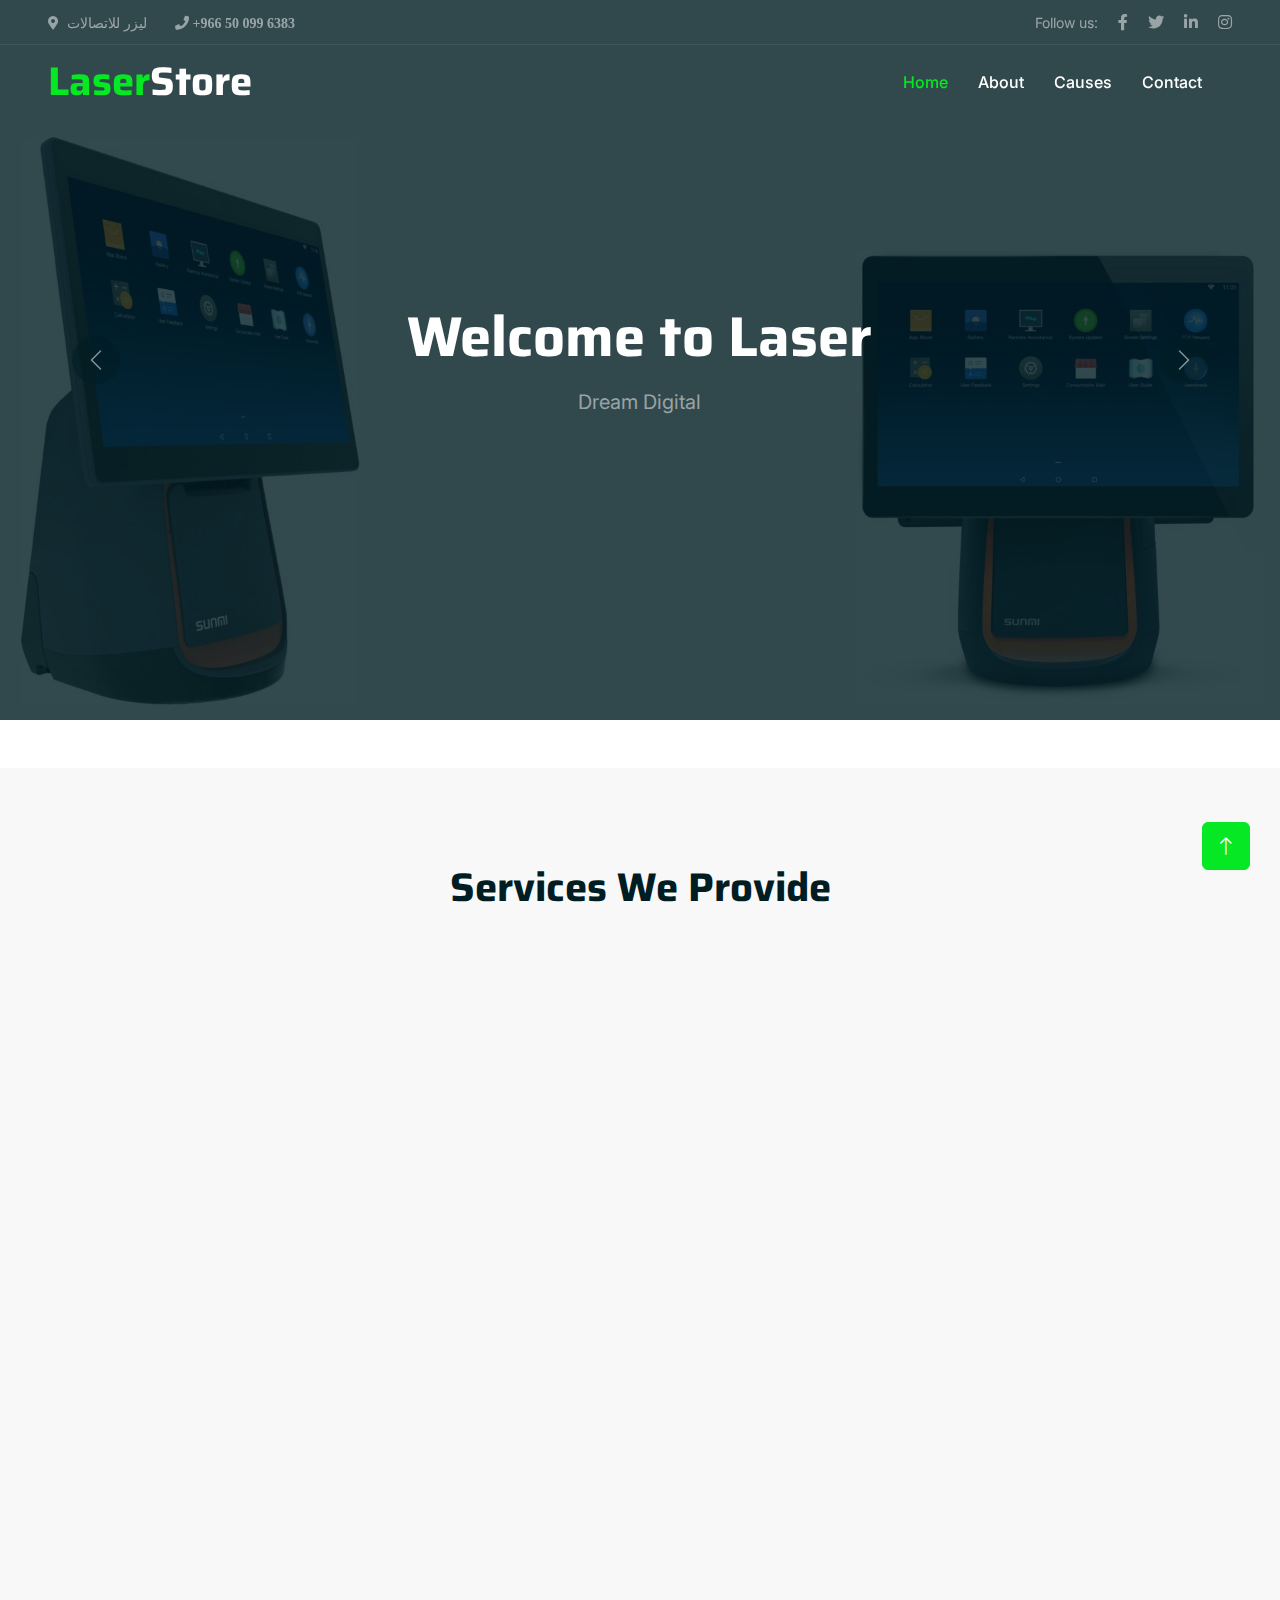
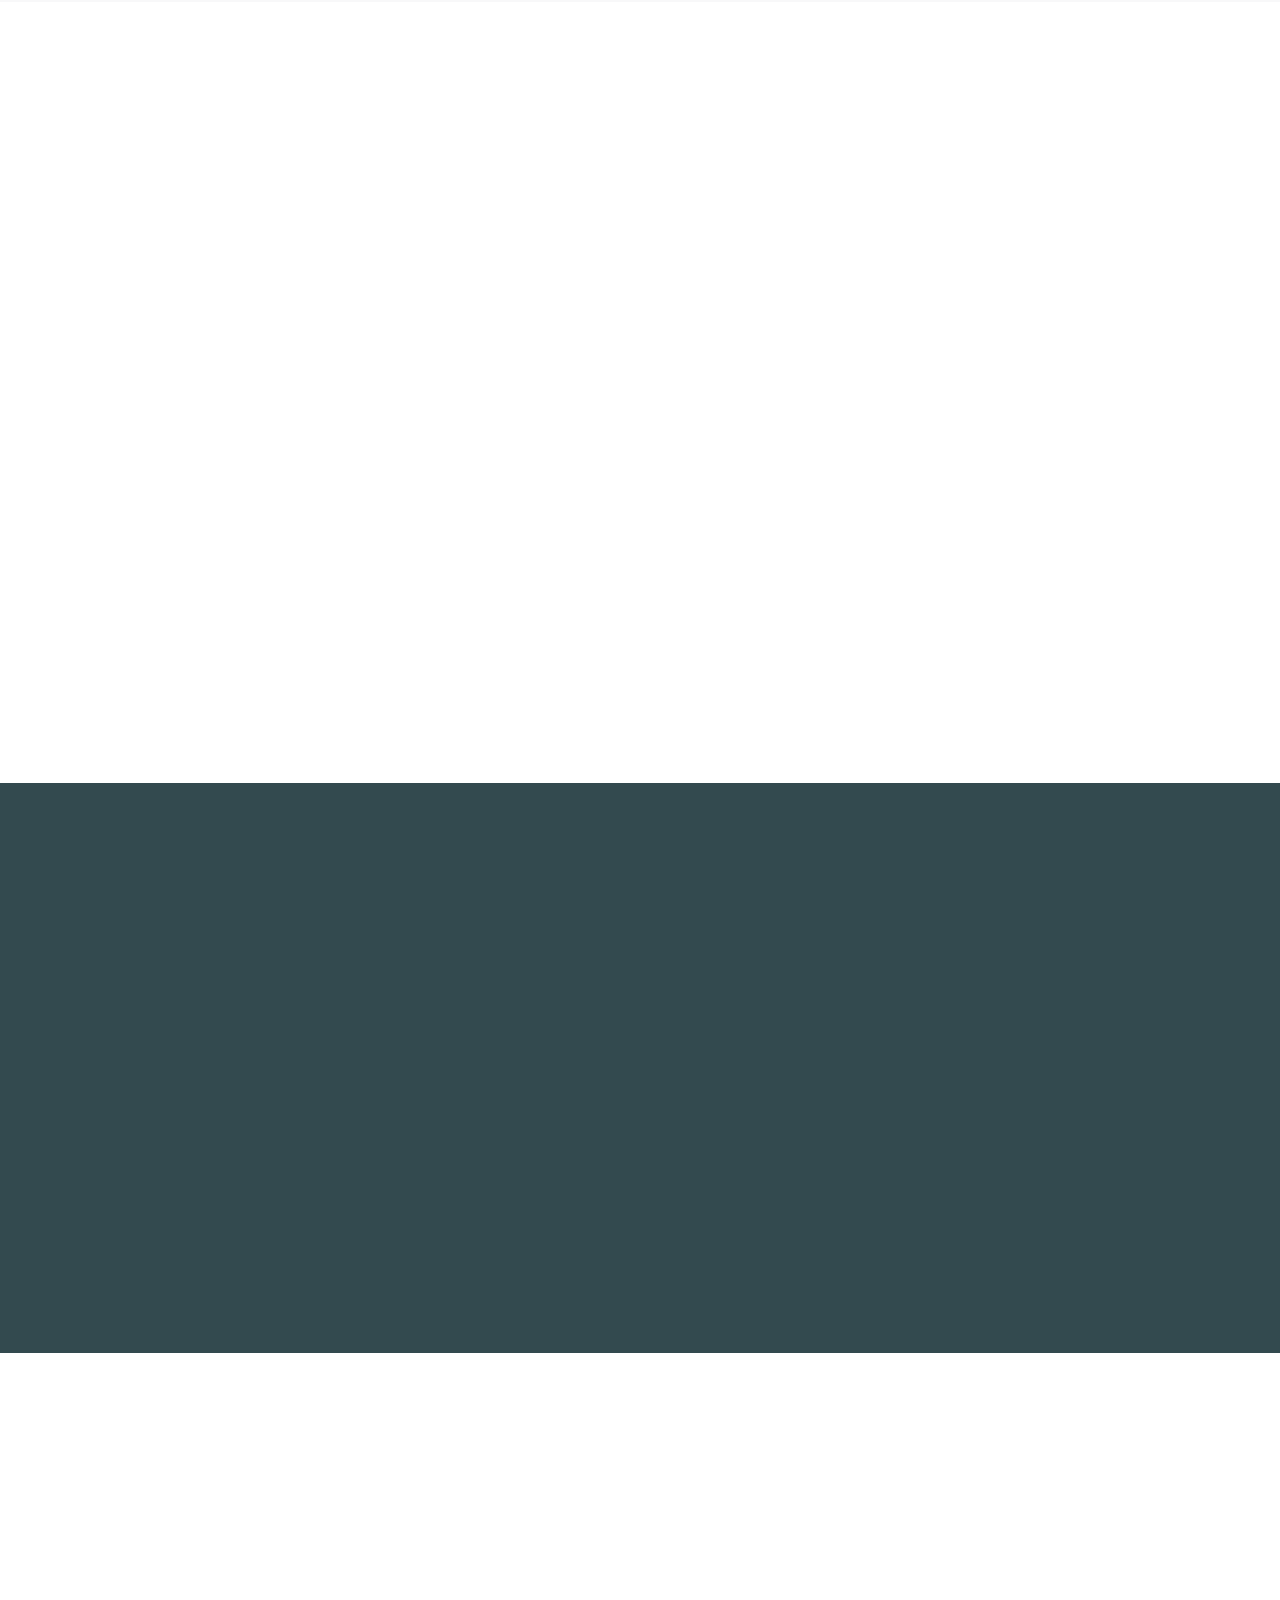
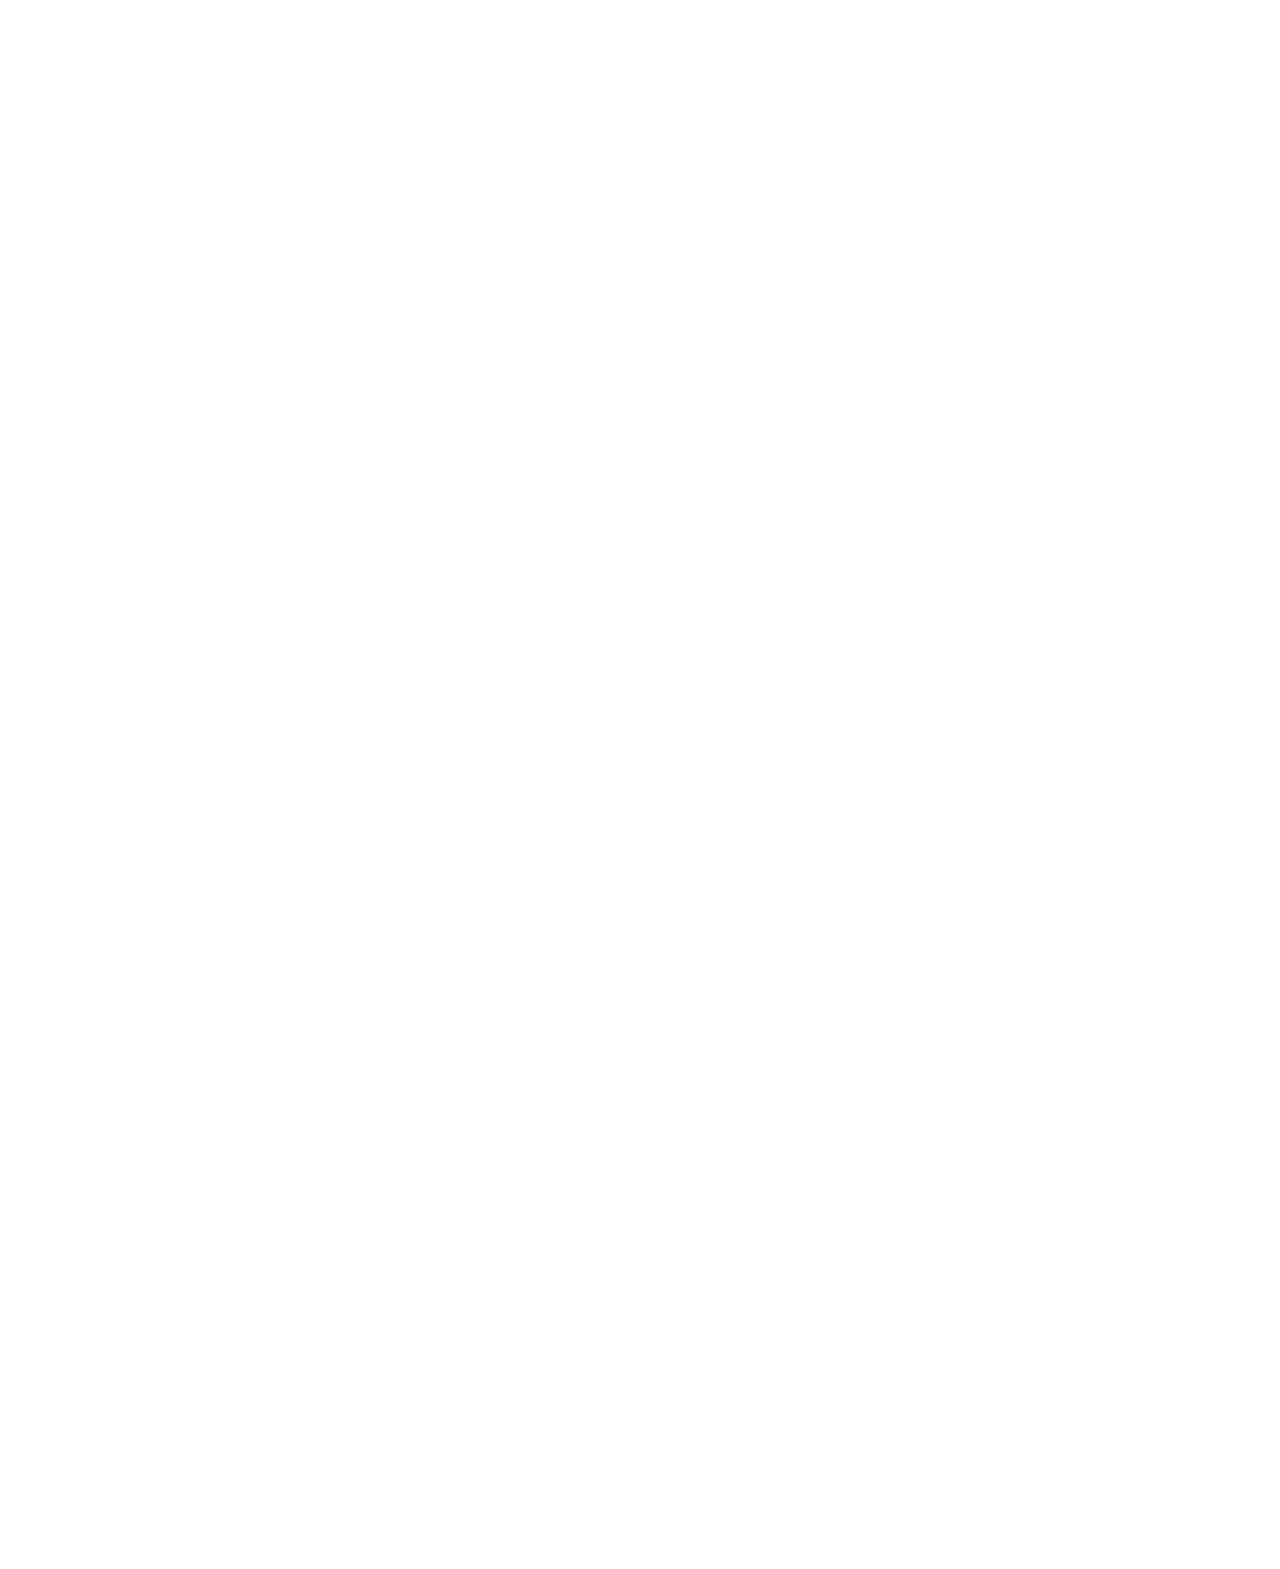
==== index.html @ de54dff3 "software page added" ====
<!DOCTYPE html>
<html lang="en">

<head>
    <meta charset="utf-8">
    <title>Laser Store</title>
    <meta content="width=device-width, initial-scale=1.0" name="viewport">
    <meta content="" name="keywords">
    <meta content="" name="description">

    <!-- Favicon -->
    <link href="img/logo.jpg" rel="icon">

    <!-- Google Web Fonts -->
    <link rel="preconnect" href="https://fonts.googleapis.com">
    <link rel="preconnect" href="https://fonts.gstatic.com" crossorigin>
    <link href="https://fonts.googleapis.com/css2?family=Inter:wght@400;500;600&family=Saira:wght@500;600;700&display=swap" rel="stylesheet"> 

    <!-- Icon Font Stylesheet -->
    <link href="https://cdnjs.cloudflare.com/ajax/libs/font-awesome/5.10.0/css/all.min.css" rel="stylesheet">
    <link href="https://cdn.jsdelivr.net/npm/bootstrap-icons@1.4.1/font/bootstrap-icons.css" rel="stylesheet">

    <!-- Libraries Stylesheet -->
    <link href="lib/animate/animate.min.css" rel="stylesheet">
    <link href="lib/owlcarousel/assets/owl.carousel.min.css" rel="stylesheet">

    <!-- Customized Bootstrap Stylesheet -->
    <link href="css/bootstrap.min.css" rel="stylesheet">

    <!-- Template Stylesheet -->
    <link href="css/style.css" rel="stylesheet">
</head>

<body>
    <!-- Spinner Start -->
    <div id="spinner" class="show bg-white position-fixed translate-middle w-100 vh-100 top-50 start-50 d-flex align-items-center justify-content-center">
        <div class="spinner-grow text-primary" role="status"></div>
    </div>
    <!-- Spinner End -->


    <!-- Navbar Start -->
    <div class="container-fluid fixed-top px-0 wow fadeIn" data-wow-delay="0.1s">
        <div class="top-bar text-white-50 row gx-0 align-items-center d-none d-lg-flex">
            <div class="col-lg-6 px-5 text-start">
                <small><i class="fa fa-map-marker-alt me-2"></i>ليزر للاتصالات</small>
                <small class="ms-4"><i class="fa fa-phone">   +966 50 099 6383</i>
                </small>
            </div>
            <div class="col-lg-6 px-5 text-end">
                <small>Follow us:</small>
                <a class="text-white-50 ms-3" href=""><i class="fab fa-facebook-f"></i></a>
                <a class="text-white-50 ms-3" href=""><i class="fab fa-twitter"></i></a>
                <a class="text-white-50 ms-3" href=""><i class="fab fa-linkedin-in"></i></a>
                <a class="text-white-50 ms-3" href=""><i class="fab fa-instagram"></i></a>
            </div>
        </div>

        <nav class="navbar navbar-expand-lg navbar-dark py-lg-0 px-lg-5 wow fadeIn" data-wow-delay="0.1s">
            <a href="index.html" class="navbar-brand ms-4 ms-lg-0">
                <h1 class="fw-bold text-primary m-0">Laser<span class="text-white">Store</span></h1>
            </a>
            <button type="button" class="navbar-toggler me-4" data-bs-toggle="collapse" data-bs-target="#navbarCollapse">
                <span class="navbar-toggler-icon"></span>
            </button>
            <div class="collapse navbar-collapse" id="navbarCollapse">
                <div class="navbar-nav ms-auto p-4 p-lg-0">
                    <a href="index.html" class="nav-item nav-link active">Home</a>
                    <a href="about.html" class="nav-item nav-link">About</a>
                    <a href="causes.html" class="nav-item nav-link">Causes</a>
                    <a href="contact.html" class="nav-item nav-link">Contact</a>
                </div>
<!--                <div class="d-none d-lg-flex ms-2">-->
<!--                    <a class="btn btn-outline-primary py-2 px-3" href="">-->
<!--                        Donate Now-->
<!--                        <div class="d-inline-flex btn-sm-square bg-white text-primary rounded-circle ms-2">-->
<!--                            <i class="fa fa-arrow-right"></i>-->
<!--                        </div>-->
<!--                    </a>-->
<!--                </div>-->
            </div>
        </nav>
    </div>
    <!-- Navbar End -->


    <!-- Carousel Start -->
    <div class="container-fluid p-0 mb-5">
        <div id="header-carousel" class="carousel slide" data-bs-ride="carousel">
            <div class="carousel-inner">
                <div class="carousel-item active">
                    <img class="w-100" src="img/carousal3.jpg" alt="Image">
                    <div class="carousel-caption">
                        <div class="container">
                            <div class="row justify-content-center">
                                <div class="col-lg-7 pt-5">
                                    <h1 class="display-4 text-white mb-3 animated slideInDown">Welcome to Laser </h1>
                                    <p class="fs-5 text-white-50 mb-5 animated slideInDown">Dream Digital</p>
                                </div>
                            </div>
                        </div>
                    </div>
                </div>
                <div class="carousel-item">
                    <img class="w-100" src="img/carousal2.jpg" alt="Image">
                    <div class="carousel-caption">
                        <div class="container">
                            <div class="row justify-content-center">
                                <div class="col-lg-7 pt-5">
                                    <h1 class="display-4 text-white mb-3 animated slideInDown">Setup your own gaming environment</h1>
                                    <p class="fs-5 text-white-50 mb-5 animated slideInDown">Worlds top quality gaming products to make your experience the best</p>
<!--                                    <a class="btn btn-primary py-2 px-3 animated slideInDown" href="">-->
<!--&lt;!&ndash;                                        Learn More&ndash;&gt;-->
<!--                                        <div class="d-inline-flex btn-sm-square bg-white text-primary rounded-circle ms-2">-->
<!--                                            <i class="fa fa-arrow-right"></i>-->
<!--                                        </div>-->
<!--                                    </a>-->
                                </div>
                            </div>
                        </div>
                    </div>
                </div>
                <div class="carousel-item">
                    <img class="w-100" src="img/carousal1.jpg" alt="Image">
                    <div class="carousel-caption">
                        <div class="container">
                            <div class="row justify-content-center">
                                <div class="col-lg-7 pt-5">
                                    <h1 class="display-4 text-white mb-3 animated slideInDown">The phone you always desired</h1>
                                    <p class="fs-5 text-white-50 mb-5 animated slideInDown">Explore the latest models from brands across the world</p>
                                    <!--                                    <a class="btn btn-primary py-2 px-3 animated slideInDown" href="">-->
                                    <!--&lt;!&ndash;                                        Learn More&ndash;&gt;-->
                                    <!--                                        <div class="d-inline-flex btn-sm-square bg-white text-primary rounded-circle ms-2">-->
                                    <!--                                            <i class="fa fa-arrow-right"></i>-->
                                    <!--                                        </div>-->
                                    <!--                                    </a>-->
                                </div>
                            </div>
                        </div>
                    </div>
                </div>
            </div>

            <button class="carousel-control-prev" type="button" data-bs-target="#header-carousel"
                data-bs-slide="prev">
                <span class="carousel-control-prev-icon" aria-hidden="true"></span>
                <span class="visually-hidden">Previous</span>
            </button>
            <button class="carousel-control-next" type="button" data-bs-target="#header-carousel"
                data-bs-slide="next">
                <span class="carousel-control-next-icon" aria-hidden="true"></span>
                <span class="visually-hidden">Next</span>
            </button>
        </div>
    </div>
    <!-- Carousel End -->


<!--    &lt;!&ndash; About Start &ndash;&gt;-->
<!--    <div class="container-xxl py-5">-->
<!--        <div class="container">-->
<!--            <div class="row g-5">-->
<!--                <div class="col-lg-6 wow fadeInUp" data-wow-delay="0.1s">-->
<!--                    <div class="position-relative overflow-hidden h-100" style="min-height: 400px;">-->
<!--                        <img class="position-absolute w-100 h-100 pt-5 pe-5" src="img/about-1.jpg" alt="" style="object-fit: cover;">-->
<!--                        <img class="position-absolute top-0 end-0 bg-white ps-2 pb-2" src="img/about-2.jpg" alt="" style="width: 200px; height: 200px;">-->
<!--                    </div>-->
<!--                </div>-->
<!--                <div class="col-lg-6 wow fadeInUp" data-wow-delay="0.5s">-->
<!--                    <div class="h-100">-->
<!--                        <div class="d-inline-block rounded-pill bg-secondary text-primary py-1 px-3 mb-3">About Us</div>-->
<!--                        <h1 class="display-6 mb-5">"Dream Digital"</h1>-->
<!--                        <div class="bg-light border-bottom border-5 border-primary rounded p-4 mb-4">-->
<!--                            <p class="text-dark mb-2">We provide you with the best quality hardware and software solutions.</p>-->
<!--                        </div>-->
<!--                        <p class="mb-5">Tempor erat elitr rebum at clita. Diam dolor diam ipsum sit. Aliqu diam amet diam et eos. Clita erat ipsum et lorem et sit, sed stet lorem sit clita duo justo magna dolore erat amet</p>-->
<!--                    </div>-->
<!--                </div>-->
<!--            </div>-->
<!--        </div>-->
<!--    </div>-->
<!--    &lt;!&ndash; About End &ndash;&gt;-->


    <!-- Causes Start -->
    <div class="container-xxl bg-light my-5 py-5">
        <div class="container py-5">
            <div class="text-center mx-auto mb-5 wow fadeInUp" data-wow-delay="0.1s" style="max-width: 500px;">
                <h1 class="display-6 mb-5">Services We Provide</h1>
            </div>
            <div class="row g-4 justify-content-center">
                <div class="col-lg-4 col-md-6 wow fadeInUp" data-wow-delay="0.1s">
                    <div class="causes-item d-flex flex-column bg-white border-top border-5 border-primary rounded-top overflow-hidden h-100">
                        <div class="text-center p-4 pt-0">
                            <div class="d-inline-block bg-primary text-white rounded-bottom fs-5 pb-1 px-3 mb-4">
                                <small>Software</small>
                            </div>
                            <h5 class="mb-3">Get access to the most efficient and user-friendly softwares </h5>
                        </div>
                        <div class="position-relative mt-auto">
                            <img class="img-fluid" src="img/posmachine1.jpg" alt="">
                            <div class="causes-overlay">
                                <a class="btn btn-outline-primary" href="softwares.html">
                                    Read More
                                    <div class="d-inline-flex btn-sm-square bg-primary text-white rounded-circle ms-2">
                                        <i class="fa fa-arrow-right"></i>
                                    </div>
                                </a>
                            </div>
                        </div>
                    </div>
                </div>
                <div class="col-lg-4 col-md-6 wow fadeInUp" data-wow-delay="0.3s">
                    <div class="causes-item d-flex flex-column bg-white border-top border-5 border-primary rounded-top overflow-hidden h-100">
                        <div class="text-center p-4 pt-0">
                            <div class="d-inline-block bg-primary text-white rounded-bottom fs-5 pb-1 px-3 mb-4">
                                <small>Pure Water</small>
                            </div>
                            <h5 class="mb-3">Ensure Pure Drinking Water</h5>
                            <p>Tempor erat elitr rebum at clita dolor diam ipsum sit diam amet diam et eos</p>
                            <div class="causes-progress bg-light p-3 pt-2">
                                <div class="d-flex justify-content-between">
                                    <p class="text-dark">$10,000 <small class="text-body">Goal</small></p>
                                    <p class="text-dark">$9,542 <small class="text-body">Raised</small></p>
                                </div>
                                <div class="progress">
                                    <div class="progress-bar" role="progressbar" aria-valuenow="90" aria-valuemin="0" aria-valuemax="100">
                                        <span>90%</span>
                                    </div>
                                </div>
                            </div>
                        </div>
                        <div class="position-relative mt-auto">
                            <img class="img-fluid" src="img/courses-2.jpg" alt="">
                            <div class="causes-overlay">
                                <a class="btn btn-outline-primary" href="">
                                    Read More
                                    <div class="d-inline-flex btn-sm-square bg-primary text-white rounded-circle ms-2">
                                        <i class="fa fa-arrow-right"></i>
                                    </div>
                                </a>
                            </div>
                        </div>
                    </div>
                </div>
                <div class="col-lg-4 col-md-6 wow fadeInUp" data-wow-delay="0.5s">
                    <div class="causes-item d-flex flex-column bg-white border-top border-5 border-primary rounded-top overflow-hidden h-100">
                        <div class="text-center p-4 pt-0">
                            <div class="d-inline-block bg-primary text-white rounded-bottom fs-5 pb-1 px-3 mb-4">
                                <small>Healthy Life</small>
                            </div>
                            <h5 class="mb-3">Ensure Medical Treatment</h5>
                            <p>Tempor erat elitr rebum at clita dolor diam ipsum sit diam amet diam et eos</p>
                            <div class="causes-progress bg-light p-3 pt-2">
                                <div class="d-flex justify-content-between">
                                    <p class="text-dark">$10,000 <small class="text-body">Goal</small></p>
                                    <p class="text-dark">$9,542 <small class="text-body">Raised</small></p>
                                </div>
                                <div class="progress">
                                    <div class="progress-bar" role="progressbar" aria-valuenow="90" aria-valuemin="0" aria-valuemax="100">
                                        <span>90%</span>
                                    </div>
                                </div>
                            </div>
                        </div>
                        <div class="position-relative mt-auto">
                            <img class="img-fluid" src="img/courses-3.jpg" alt="">
                            <div class="causes-overlay">
                                <a class="btn btn-outline-primary" href="">
                                    Read More
                                    <div class="d-inline-flex btn-sm-square bg-primary text-white rounded-circle ms-2">
                                        <i class="fa fa-arrow-right"></i>
                                    </div>
                                </a>
                            </div>
                        </div>
                    </div>
                </div>
            </div>
        </div>
    </div>
    <!-- Causes End -->


    <!-- Service Start -->
    <div class="container-xxl py-5">
        <div class="container">
            <div class="text-center mx-auto mb-5 wow fadeInUp" data-wow-delay="0.1s" style="max-width: 500px;">
                <div class="d-inline-block rounded-pill bg-secondary text-primary py-1 px-3 mb-3">What We Do</div>
                <h1 class="display-6 mb-5">Learn More What We Do And Get Involved</h1>
            </div>
            <div class="row g-4 justify-content-center">
                <div class="col-lg-4 col-md-6 wow fadeInUp" data-wow-delay="0.1s">
                    <div class="service-item bg-white text-center h-100 p-4 p-xl-5">
                        <img class="img-fluid mb-4" src="img/icon-1.png" alt="">
                        <h4 class="mb-3">Child Education</h4>
                        <p class="mb-4">Tempor ut dolore lorem kasd vero ipsum sit eirmod sit. Ipsum diam justo sed vero dolor duo.</p>
                        <a class="btn btn-outline-primary px-3" href="">
                            Learn More
                            <div class="d-inline-flex btn-sm-square bg-primary text-white rounded-circle ms-2">
                                <i class="fa fa-arrow-right"></i>
                            </div>
                        </a>
                    </div>
                </div>
                <div class="col-lg-4 col-md-6 wow fadeInUp" data-wow-delay="0.3s">
                    <div class="service-item bg-white text-center h-100 p-4 p-xl-5">
                        <img class="img-fluid mb-4" src="img/icon-2.png" alt="">
                        <h4 class="mb-3">Medical Treatment</h4>
                        <p class="mb-4">Tempor ut dolore lorem kasd vero ipsum sit eirmod sit. Ipsum diam justo sed vero dolor duo.</p>
                        <a class="btn btn-outline-primary px-3" href="">
                            Learn More
                            <div class="d-inline-flex btn-sm-square bg-primary text-white rounded-circle ms-2">
                                <i class="fa fa-arrow-right"></i>
                            </div>
                        </a>
                    </div>
                </div>
                <div class="col-lg-4 col-md-6 wow fadeInUp" data-wow-delay="0.5s">
                    <div class="service-item bg-white text-center h-100 p-4 p-xl-5">
                        <img class="img-fluid mb-4" src="img/icon-3.png" alt="">
                        <h4 class="mb-3">Pure Drinking Water</h4>
                        <p class="mb-4">Tempor ut dolore lorem kasd vero ipsum sit eirmod sit. Ipsum diam justo sed vero dolor duo.</p>
                        <a class="btn btn-outline-primary px-3" href="">
                            Learn More
                            <div class="d-inline-flex btn-sm-square bg-primary text-white rounded-circle ms-2">
                                <i class="fa fa-arrow-right"></i>
                            </div>
                        </a>
                    </div>
                </div>
            </div>
        </div>
    </div>
    <!-- Service End -->


    <!-- Donate Start -->
    <div class="container-fluid donate my-5 py-5" data-parallax="scroll" data-image-src="img/carousal3.jpg">
        <div class="container py-5">
            <div class="row g-5 align-items-center">
                <div class="col-lg-6 wow fadeIn" data-wow-delay="0.1s">
                    <div class="d-inline-block rounded-pill bg-secondary text-primary py-1 px-3 mb-3">Donate Now</div>
                    <h1 class="display-6 text-white mb-5">Thanks For The Results Achieved With You</h1>
                    <p class="text-white-50 mb-0">Tempor erat elitr rebum at clita. Diam dolor diam ipsum sit. Aliqu diam amet diam et eos. Clita erat ipsum et lorem et sit, sed stet lorem sit clita duo justo magna dolore erat amet</p>
                </div>
                <div class="col-lg-6 wow fadeIn" data-wow-delay="0.5s">
                    <div class="h-100 bg-white p-5">
                        <form>
                            <div class="row g-3">
                                <div class="col-12">
                                    <div class="form-floating">
                                        <input type="text" class="form-control bg-light border-0" id="name" placeholder="Your Name">
                                        <label for="name">Your Name</label>
                                    </div>
                                </div>
                                <div class="col-12">
                                    <div class="form-floating">
                                        <input type="email" class="form-control bg-light border-0" id="email" placeholder="Your Email">
                                        <label for="email">Your Email</label>
                                    </div>
                                </div>
                                <div class="col-12">
                                    <div class="btn-group d-flex justify-content-around">
                                        <input type="radio" class="btn-check" name="btnradio" id="btnradio1" checked>
                                        <label class="btn btn-light py-3" for="btnradio1">$10</label>

                                        <input type="radio" class="btn-check" name="btnradio" id="btnradio2">
                                        <label class="btn btn-light py-3" for="btnradio2">$20</label>

                                        <input type="radio" class="btn-check" name="btnradio" id="btnradio3">
                                        <label class="btn btn-light py-3" for="btnradio3">$30</label>
                                    </div>
                                </div>
                                <div class="col-12">
                                    <button class="btn btn-primary px-5" style="height: 60px;">
                                        Donate Now
                                        <div class="d-inline-flex btn-sm-square bg-white text-primary rounded-circle ms-2">
                                            <i class="fa fa-arrow-right"></i>
                                        </div>
                                    </button>
                                </div>
                            </div>
                        </form>
                    </div>
                </div>
            </div>
        </div>
    </div>
    <!-- Donate End -->


    <!-- Team Start -->
    <div class="container-xxl py-5">
        <div class="container">
            <div class="text-center mx-auto mb-5 wow fadeInUp" data-wow-delay="0.1s" style="max-width: 500px;">
                <div class="d-inline-block rounded-pill bg-secondary text-primary py-1 px-3 mb-3">Team Members</div>
                <h1 class="display-6 mb-5">Let's Meet With Our Ordinary Soldiers</h1>
            </div>
            <div class="row g-4">
                <div class="col-lg-3 col-md-6 wow fadeInUp" data-wow-delay="0.1s">
                    <div class="team-item position-relative rounded overflow-hidden">
                        <div class="overflow-hidden">
                            <img class="img-fluid" src="img/team-1.jpg" alt="">
                        </div>
                        <div class="team-text bg-light text-center p-4">
                            <h5>Full Name</h5>
                            <p class="text-primary">Designation</p>
                            <div class="team-social text-center">
                                <a class="btn btn-square" href=""><i class="fab fa-facebook-f"></i></a>
                                <a class="btn btn-square" href=""><i class="fab fa-twitter"></i></a>
                                <a class="btn btn-square" href=""><i class="fab fa-instagram"></i></a>
                            </div>
                        </div>
                    </div>
                </div>
                <div class="col-lg-3 col-md-6 wow fadeInUp" data-wow-delay="0.3s">
                    <div class="team-item position-relative rounded overflow-hidden">
                        <div class="overflow-hidden">
                            <img class="img-fluid" src="img/team-2.jpg" alt="">
                        </div>
                        <div class="team-text bg-light text-center p-4">
                            <h5>Full Name</h5>
                            <p class="text-primary">Designation</p>
                            <div class="team-social text-center">
                                <a class="btn btn-square" href=""><i class="fab fa-facebook-f"></i></a>
                                <a class="btn btn-square" href=""><i class="fab fa-twitter"></i></a>
                                <a class="btn btn-square" href=""><i class="fab fa-instagram"></i></a>
                            </div>
                        </div>
                    </div>
                </div>
                <div class="col-lg-3 col-md-6 wow fadeInUp" data-wow-delay="0.5s">
                    <div class="team-item position-relative rounded overflow-hidden">
                        <div class="overflow-hidden">
                            <img class="img-fluid" src="img/team-3.jpg" alt="">
                        </div>
                        <div class="team-text bg-light text-center p-4">
                            <h5>Full Name</h5>
                            <p class="text-primary">Designation</p>
                            <div class="team-social text-center">
                                <a class="btn btn-square" href=""><i class="fab fa-facebook-f"></i></a>
                                <a class="btn btn-square" href=""><i class="fab fa-twitter"></i></a>
                                <a class="btn btn-square" href=""><i class="fab fa-instagram"></i></a>
                            </div>
                        </div>
                    </div>
                </div>
                <div class="col-lg-3 col-md-6 wow fadeInUp" data-wow-delay="0.7s">
                    <div class="team-item position-relative rounded overflow-hidden">
                        <div class="overflow-hidden">
                            <img class="img-fluid" src="img/team-4.jpg" alt="">
                        </div>
                        <div class="team-text bg-light text-center p-4">
                            <h5>Full Name</h5>
                            <p class="text-primary">Designation</p>
                            <div class="team-social text-center">
                                <a class="btn btn-square" href=""><i class="fab fa-facebook-f"></i></a>
                                <a class="btn btn-square" href=""><i class="fab fa-twitter"></i></a>
                                <a class="btn btn-square" href=""><i class="fab fa-instagram"></i></a>
                            </div>
                        </div>
                    </div>
                </div>
            </div>
        </div>
    </div>
    <!-- Team End -->


    <!-- Testimonial Start -->
    <div class="container-xxl py-5">
        <div class="container">
            <div class="text-center mx-auto mb-5 wow fadeInUp" data-wow-delay="0.1s" style="max-width: 500px;">
                <div class="d-inline-block rounded-pill bg-secondary text-primary py-1 px-3 mb-3">Testimonial</div>
                <h1 class="display-6 mb-5">Trusted By Thousands Of People And Nonprofits</h1>
            </div>
            <div class="owl-carousel testimonial-carousel wow fadeInUp" data-wow-delay="0.1s">
                <div class="testimonial-item text-center">
                    <img class="img-fluid bg-light rounded-circle p-2 mx-auto mb-4" src="img/testimonial-1.jpg" style="width: 100px; height: 100px;">
                    <div class="testimonial-text rounded text-center p-4">
                        <p>Clita clita tempor justo dolor ipsum amet kasd amet duo justo duo duo labore sed sed. Magna ut diam sit et amet stet eos sed clita erat magna elitr erat sit sit erat at rebum justo sea clita.</p>
                        <h5 class="mb-1">Doner Name</h5>
                        <span class="fst-italic">Profession</span>
                    </div>
                </div>
                <div class="testimonial-item text-center">
                    <img class="img-fluid bg-light rounded-circle p-2 mx-auto mb-4" src="img/testimonial-2.jpg" style="width: 100px; height: 100px;">
                    <div class="testimonial-text rounded text-center p-4">
                        <p>Clita clita tempor justo dolor ipsum amet kasd amet duo justo duo duo labore sed sed. Magna ut diam sit et amet stet eos sed clita erat magna elitr erat sit sit erat at rebum justo sea clita.</p>
                        <h5 class="mb-1">Doner Name</h5>
                        <span class="fst-italic">Profession</span>
                    </div>
                </div>
                <div class="testimonial-item text-center">
                    <img class="img-fluid bg-light rounded-circle p-2 mx-auto mb-4" src="img/testimonial-3.jpg" style="width: 100px; height: 100px;">
                    <div class="testimonial-text rounded text-center p-4">
                        <p>Clita clita tempor justo dolor ipsum amet kasd amet duo justo duo duo labore sed sed. Magna ut diam sit et amet stet eos sed clita erat magna elitr erat sit sit erat at rebum justo sea clita.</p>
                        <h5 class="mb-1">Doner Name</h5>
                        <span class="fst-italic">Profession</span>
                    </div>
                </div>
            </div>
        </div>
    </div>
    <!-- Testimonial End -->


    <!-- Footer Start -->
    <div class="container-fluid bg-dark text-white-50 footer mt-5 pt-5 wow fadeIn" data-wow-delay="0.1s">
        <div class="container py-5">
            <div class="row g-5">
                <div class="col-lg-3 col-md-6">
                    <h1 class="fw-bold text-primary mb-4">Chari<span class="text-white">Team</span></h1>
                    <p>Diam dolor diam ipsum sit. Aliqu diam amet diam et eos. Clita erat ipsum et lorem et sit, sed stet lorem sit clita</p>
                    <div class="d-flex pt-2">
                        <a class="btn btn-square me-1" href=""><i class="fab fa-twitter"></i></a>
                        <a class="btn btn-square me-1" href=""><i class="fab fa-facebook-f"></i></a>
                        <a class="btn btn-square me-1" href=""><i class="fab fa-youtube"></i></a>
                        <a class="btn btn-square me-0" href=""><i class="fab fa-linkedin-in"></i></a>
                    </div>
                </div>
                <div class="col-lg-3 col-md-6">
                    <h5 class="text-light mb-4">Address</h5>
                    <p><i class="fa fa-map-marker-alt me-3"></i>123 Street, New York, USA</p>
                    <p><i class="fa fa-phone-alt me-3"></i>+012 345 67890</p>
                    <p><i class="fa fa-envelope me-3"></i>info@example.com</p>
                </div>
                <div class="col-lg-3 col-md-6">
                    <h5 class="text-light mb-4">Quick Links</h5>
                    <a class="btn btn-link" href="">About Us</a>
                    <a class="btn btn-link" href="">Contact Us</a>
                    <a class="btn btn-link" href="">Our Services</a>
                    <a class="btn btn-link" href="">Terms & Condition</a>
                    <a class="btn btn-link" href="">Support</a>
                </div>
                <div class="col-lg-3 col-md-6">
                    <h5 class="text-light mb-4">Newsletter</h5>
                    <p>Dolor amet sit justo amet elitr clita ipsum elitr est.</p>
                    <div class="position-relative mx-auto" style="max-width: 400px;">
                        <input class="form-control bg-transparent w-100 py-3 ps-4 pe-5" type="text" placeholder="Your email">
                        <button type="button" class="btn btn-primary py-2 position-absolute top-0 end-0 mt-2 me-2">SignUp</button>
                    </div>
                </div>
            </div>
        </div>
        <div class="container-fluid copyright">
            <div class="container">
                <div class="row">
                    <div class="col-md-6 text-center text-md-start mb-3 mb-md-0">
                        &copy; <a href="#">Your Site Name</a>, All Right Reserved.
                    </div>
                    <div class="col-md-6 text-center text-md-end">
                        <!--/*** This template is free as long as you keep the footer author’s credit link/attribution link/backlink. If you'd like to use the template without the footer author’s credit link/attribution link/backlink, you can purchase the Credit Removal License from "https://htmlcodex.com/credit-removal". Thank you for your support. ***/-->
                        Designed By <a href="https://htmlcodex.com">HTML Codex</a>
                    </div>
                </div>
            </div>
        </div>
    </div>
    <!-- Footer End -->


    <!-- Back to Top -->
    <a href="#" class="btn btn-lg btn-primary btn-lg-square back-to-top"><i class="bi bi-arrow-up"></i></a>


    <!-- JavaScript Libraries -->
    <script src="https://code.jquery.com/jquery-3.4.1.min.js"></script>
    <script src="https://cdn.jsdelivr.net/npm/bootstrap@5.0.0/dist/js/bootstrap.bundle.min.js"></script>
    <script src="lib/wow/wow.min.js"></script>
    <script src="lib/easing/easing.min.js"></script>
    <script src="lib/waypoints/waypoints.min.js"></script>
    <script src="lib/owlcarousel/owl.carousel.min.js"></script>
    <script src="lib/parallax/parallax.min.js"></script>

    <!-- Template Javascript -->
    <script src="js/main.js"></script>
</body>

</html>
---- css/style.css ----
/********** Template CSS **********/
:root {
    --primary:#05e823;
    --secondary: #FFF0E6;
    --light: #F8F8F9;
    --dark: #001D23;
}

.back-to-top {
    position: fixed;
    display: none;
    right: 30px;
    bottom: 30px;
    z-index: 99;
}


/*** Spinner ***/
#spinner {
    opacity: 0;
    visibility: hidden;
    transition: opacity .5s ease-out, visibility 0s linear .5s;
    z-index: 99999;
}

#spinner.show {
    transition: opacity .5s ease-out, visibility 0s linear 0s;
    visibility: visible;
    opacity: 1;
}


/*** Button ***/
.btn {
    font-weight: 500;
    transition: .5s;
}

.btn.btn-primary,
.btn.btn-outline-primary:hover {
    color: #FFFFFF;
}

.btn.btn-primary:hover {
    color: var(--primary);
    background: transparent;
}

.btn-square {
    width: 38px;
    height: 38px;
}

.btn-sm-square {
    width: 32px;
    height: 32px;
}

.btn-lg-square {
    width: 48px;
    height: 48px;
}

.btn-square,
.btn-sm-square,
.btn-lg-square {
    padding: 0;
    display: flex;
    align-items: center;
    justify-content: center;
    font-weight: normal;
}


/*** Navbar ***/
.fixed-top {
    transition: .5s;
}

.top-bar {
    height: 45px;
    border-bottom: 1px solid rgba(255, 255, 255, .07);
}

.navbar .dropdown-toggle::after {
    border: none;
    content: "\f107";
    font-family: "Font Awesome 5 Free";
    font-weight: 900;
    vertical-align: middle;
    margin-left: 8px;
}

.navbar .navbar-nav .nav-link {
    margin-right: 30px;
    padding: 25px 0;
    color: #FFFFFF;
    font-weight: 500;
    outline: none;
}

.navbar .navbar-nav .nav-link:hover,
.navbar .navbar-nav .nav-link.active {
    color: var(--primary);
}

@media (max-width: 991.98px) {
    .navbar .navbar-nav {
        margin-top: 10px;
        border-top: 1px solid rgba(0, 0, 0, .07);
        background: var(--dark);
    }

    .navbar .navbar-nav .nav-link {
        padding: 10px 0;
    }
}

@media (min-width: 992px) {
    .navbar .nav-item .dropdown-menu {
        display: block;
        visibility: hidden;
        top: 100%;
        transform: rotateX(-75deg);
        transform-origin: 0% 0%;
        transition: .5s;
        opacity: 0;
    }

    .navbar .nav-item:hover .dropdown-menu {
        transform: rotateX(0deg);
        visibility: visible;
        transition: .5s;
        opacity: 1;
    }
}


/*** Header ***/
.carousel-caption {
    top: 0;
    left: 0;
    right: 0;
    bottom: 0;
    display: flex;
    align-items: center;
    justify-content: center;
    text-align: center;
    background: rgba(0, 29, 35, .8);
    z-index: 1;
}

.carousel-control-prev,
.carousel-control-next {
    width: 15%;
}

.carousel-control-prev-icon,
.carousel-control-next-icon {
    width: 3rem;
    height: 3rem;
    background-color: var(--dark);
    border: 12px solid var(--dark);
    border-radius: 3rem;
}

@media (max-width: 768px) {
    #header-carousel .carousel-item {
        position: relative;
        min-height: 450px;
    }
    
    #header-carousel .carousel-item img {
        position: absolute;
        width: 100%;
        height: 100%;
        object-fit: cover;
    }
}

.page-header {
    padding-top: 12rem;
    padding-bottom: 6rem;
    background: linear-gradient(rgba(0, 29, 35, .8), rgba(0, 29, 35, .8)), url(../img/carousel-1.jpg) center center no-repeat;
    background-size: cover;
}

.page-header .breadcrumb-item+.breadcrumb-item::before {
    color: #999999;
}


/*** Causes ***/
.causes-item .progress {
    height: 5px;
    border-radius: 0;
    overflow: visible;
}

.causes-item .progress .progress-bar {
    position: relative;
    overflow: visible;
    width: 0px;
    border-radius: 0;
    transition: 5s;
}

.causes-item .progress .progress-bar span {
    position: absolute;
    top: -7px;
    right: 0;
    width: 40px;
    height: 19px;
    display: flex;
    align-items: center;
    justify-content: center;
    font-size: 12px;
    background: var(--primary);
    color: #FFFFFF;
}

.causes-item .causes-overlay {
    position: absolute;
    width: 100%;
    height: 0;
    top: 0;
    left: 0;
    display: flex;
    align-items: center;
    justify-content: center;
    background: rgba(0, 0, 0, .5);
    overflow: hidden;
    opacity: 0;
    transition: .5s;
}

.causes-item:hover .causes-overlay {
    height: 100%;
    opacity: 1;
}


/*** Service ***/
.service-item {
    box-shadow: 0 0 45px rgba(0, 0, 0, .06);
}


/*** Donate ***/
.donate {
    background: rgba(0, 29, 35, .8);
}

.btn-group .btn-light:hover,
.btn-group input[type="radio"]:checked+label {
    color: var(--primary);
    border-color: var(--primary);
}


/*** Team ***/
.team-item img {
    position: relative;
    top: 0;
    transition: .5s;
}

.team-item:hover img {
    top: -30px;
}

.team-item .team-text {
    position: relative;
    height: 100px;
    transition: .5s;
}

.team-item:hover .team-text {
    margin-top: -60px;
    height: 160px;
}

.team-item .team-text .team-social {
    opacity: 0;
    transition: .5s;
}

.team-item:hover .team-text .team-social {
    opacity: 1;
}

.team-item .team-social .btn {
    display: inline-flex;
    color: var(--primary);
    background: #FFFFFF;
    border-radius: 40px;
}

.team-item .team-social .btn:hover {
    color: #FFFFFF;
    background: var(--primary);
}


/*** Testimonial ***/
.testimonial-carousel::before {
    position: absolute;
    content: "";
    top: 0;
    left: 0;
    height: 100%;
    width: 0;
    background: linear-gradient(to right, rgba(255, 255, 255, 1) 0%, rgba(255, 255, 255, 0) 100%);
    z-index: 1;
}

.testimonial-carousel::after {
    position: absolute;
    content: "";
    top: 0;
    right: 0;
    height: 100%;
    width: 0;
    background: linear-gradient(to left, rgba(255, 255, 255, 1) 0%, rgba(255, 255, 255, 0) 100%);
    z-index: 1;
}

@media (min-width: 768px) {
    .testimonial-carousel::before,
    .testimonial-carousel::after {
        width: 200px;
    }
}

@media (min-width: 992px) {
    .testimonial-carousel::before,
    .testimonial-carousel::after {
        width: 300px;
    }
}

.testimonial-carousel .owl-item .testimonial-text {
    background: var(--light);
    transform: scale(.8);
    transition: .5s;
}

.testimonial-carousel .owl-item.center .testimonial-text {
    background: var(--primary);
    transform: scale(1);
}

.testimonial-carousel .owl-item .testimonial-text *,
.testimonial-carousel .owl-item .testimonial-item img {
    transition: .5s;
}

.testimonial-carousel .owl-item.center .testimonial-text * {
    color: var(--light) !important;
}

.testimonial-carousel .owl-item.center .testimonial-item img {
    background: var(--primary) !important;
} 

.testimonial-carousel .owl-nav {
    position: absolute;
    width: 350px;
    top: 15px;
    left: 50%;
    transform: translateX(-50%);
    display: flex;
    justify-content: space-between;
    opacity: 0;
    transition: .5s;
    z-index: 1;
}

.testimonial-carousel:hover .owl-nav {
    width: 300px;
    opacity: 1;
}

.testimonial-carousel .owl-nav .owl-prev,
.testimonial-carousel .owl-nav .owl-next {
    position: relative;
    color: var(--primary);
    font-size: 45px;
    transition: .5s;
}

.testimonial-carousel .owl-nav .owl-prev:hover,
.testimonial-carousel .owl-nav .owl-next:hover {
    color: var(--dark);
}


/*** Footer ***/

.footer .btn.btn-link {
    display: block;
    margin-bottom: 5px;
    padding: 0;
    text-align: left;
    color: rgba(255,255,255,0.5);
    font-weight: normal;
    text-transform: capitalize;
    transition: .3s;
}

.footer .btn.btn-link::before {
    position: relative;
    content: "\f105";
    font-family: "Font Awesome 5 Free";
    font-weight: 900;
    color: rgba(255,255,255,0.5);
    margin-right: 10px;
}

.footer .btn.btn-link:hover {
    color: var(--light);
    letter-spacing: 1px;
    box-shadow: none;
}

.footer .btn.btn-square {
    color: rgba(255,255,255,0.5);
    border: 1px solid rgba(255,255,255,0.5);
}

.footer .btn.btn-square:hover {
    color: var(--secondary);
    border-color: var(--light);
}

.footer .copyright {
    padding: 25px 0;
    font-size: 15px;
    border-top: 1px solid rgba(256, 256, 256, .1);
}

.footer .copyright a {
    color: var(--secondary);
}

.footer .copyright a:hover {
    color: var(--primary);
}
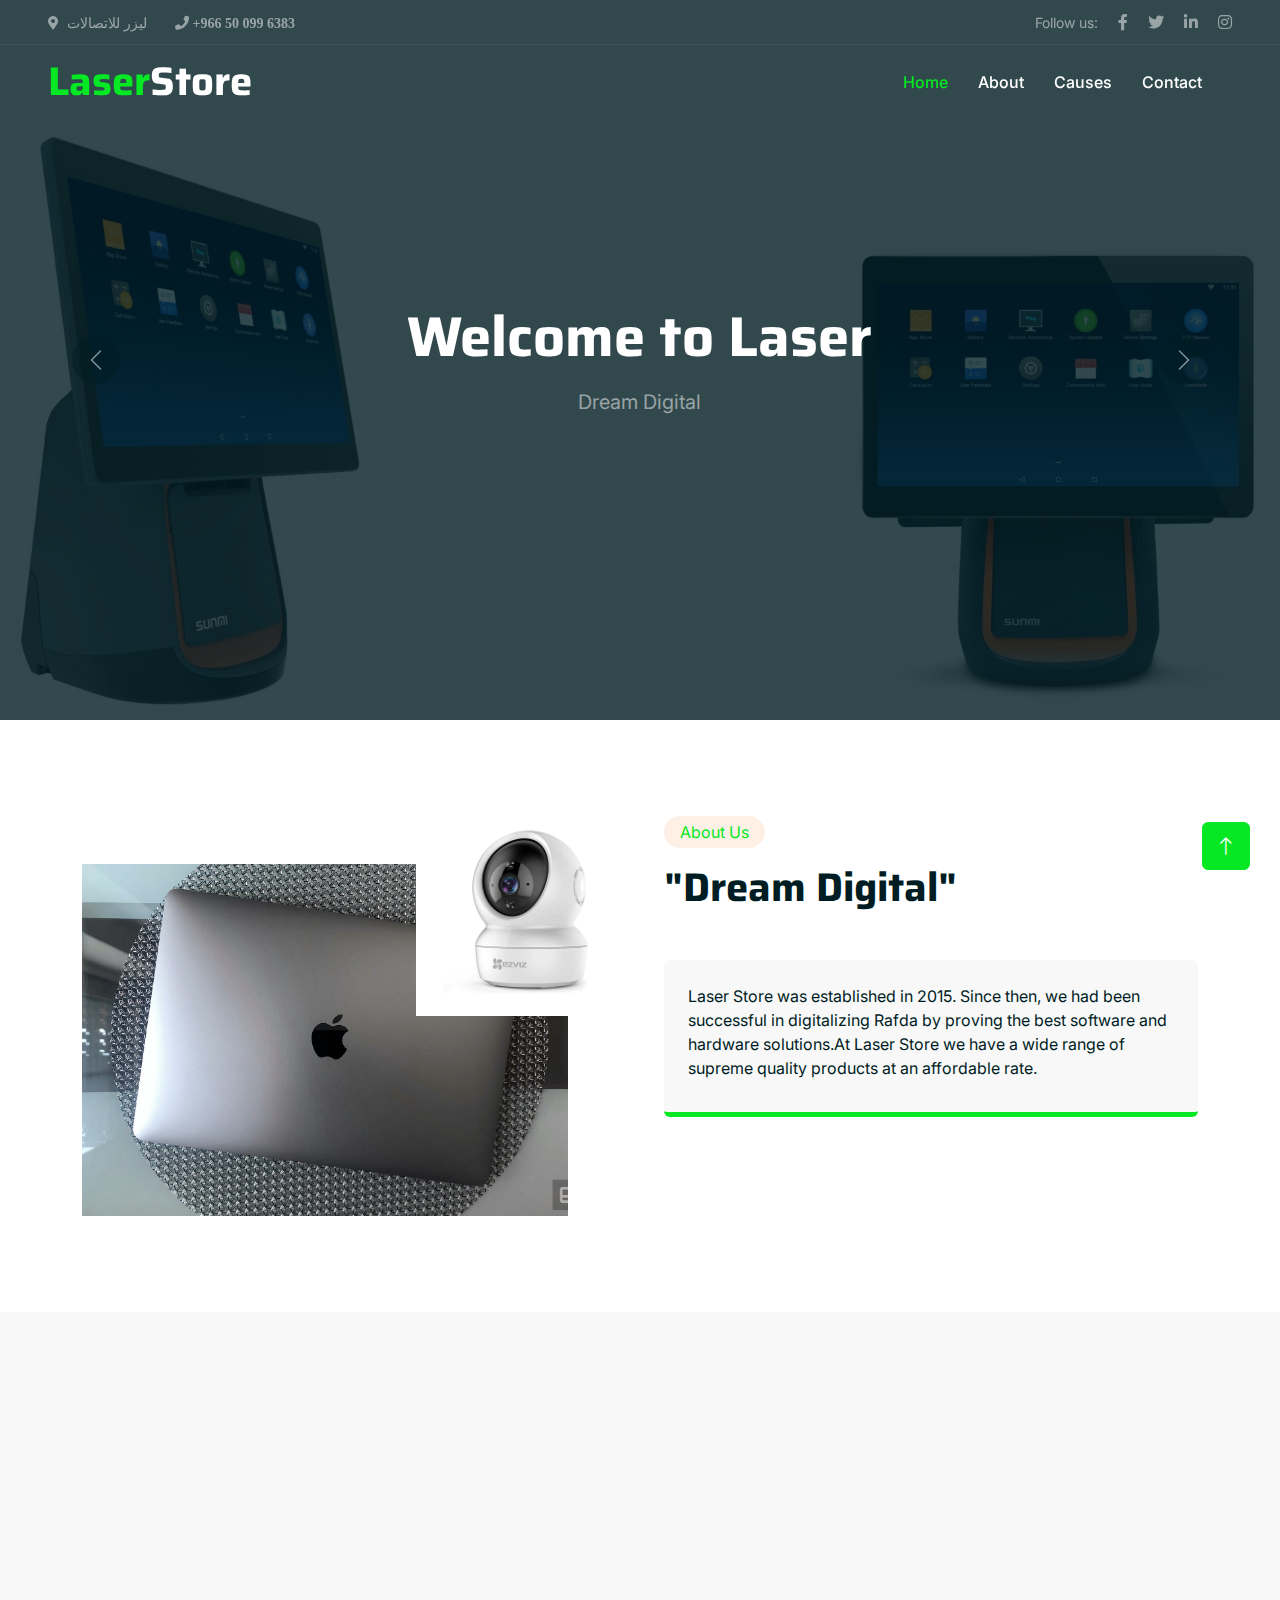
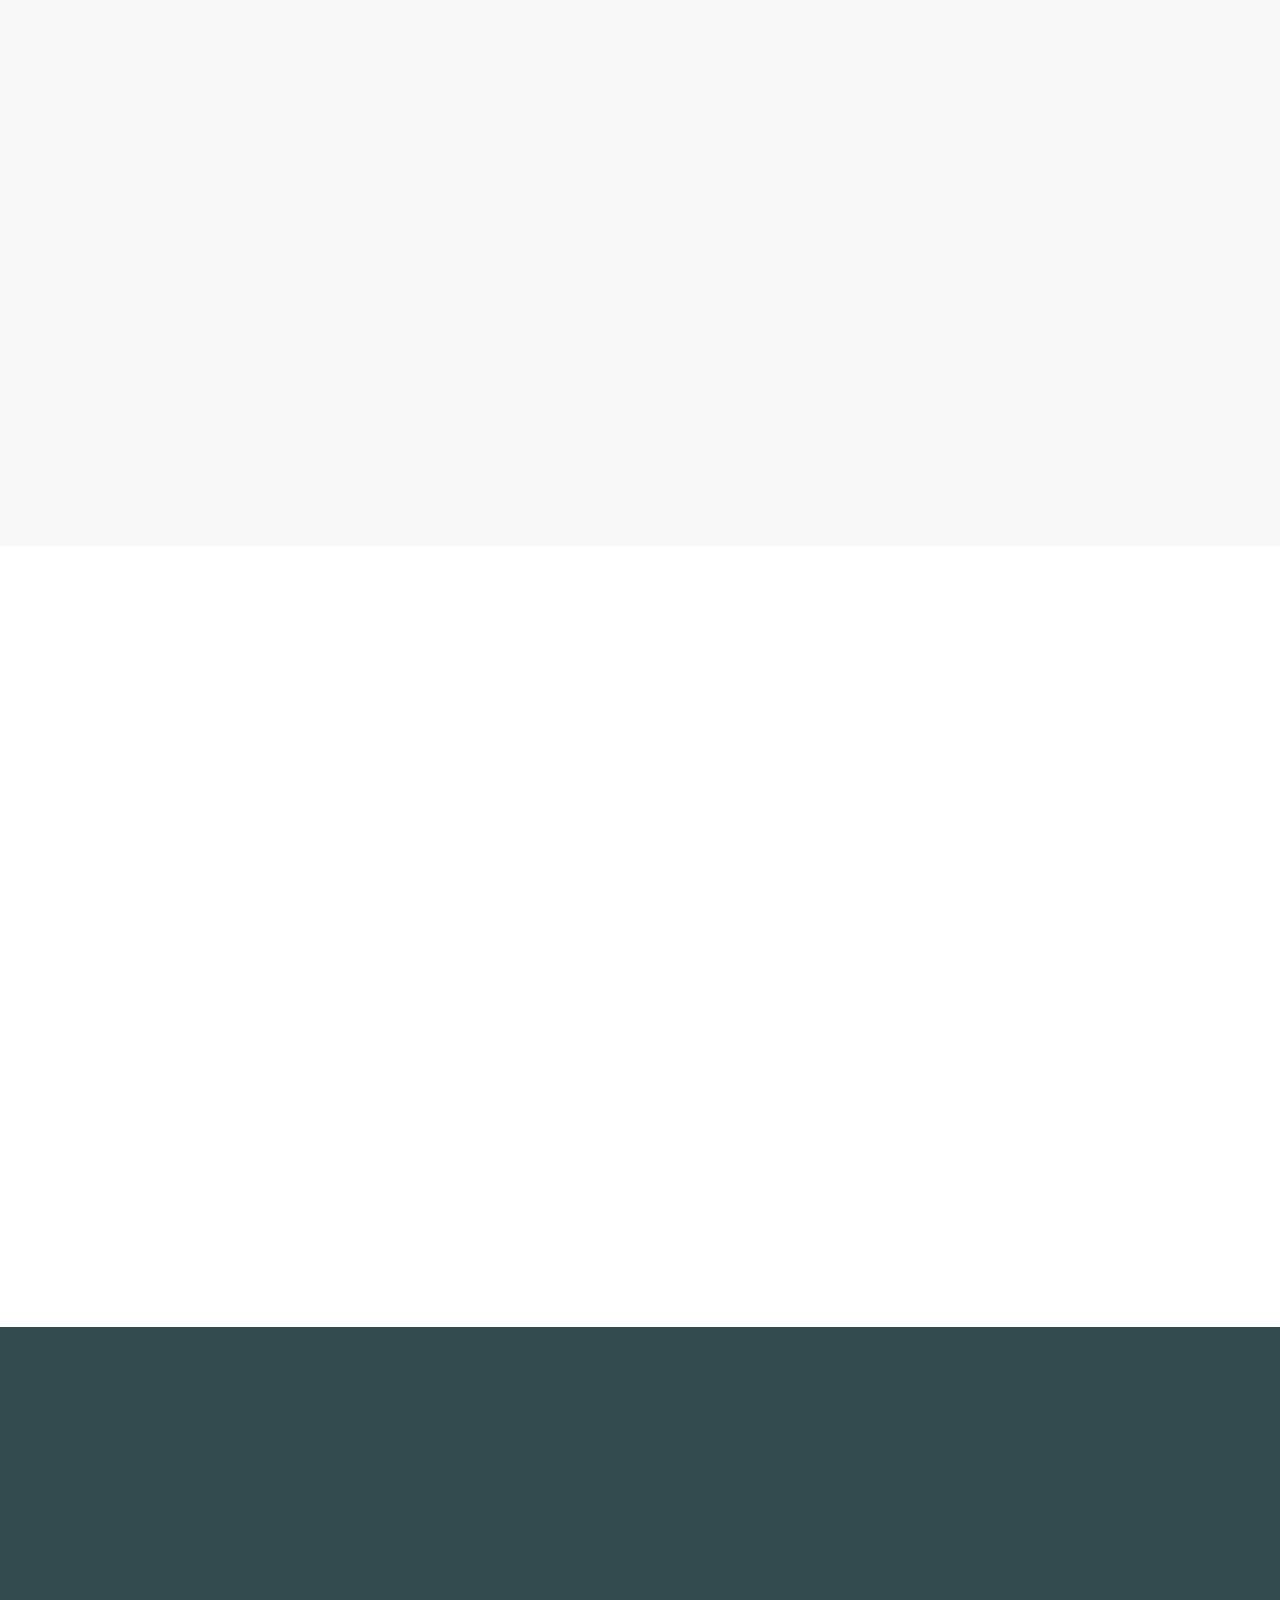
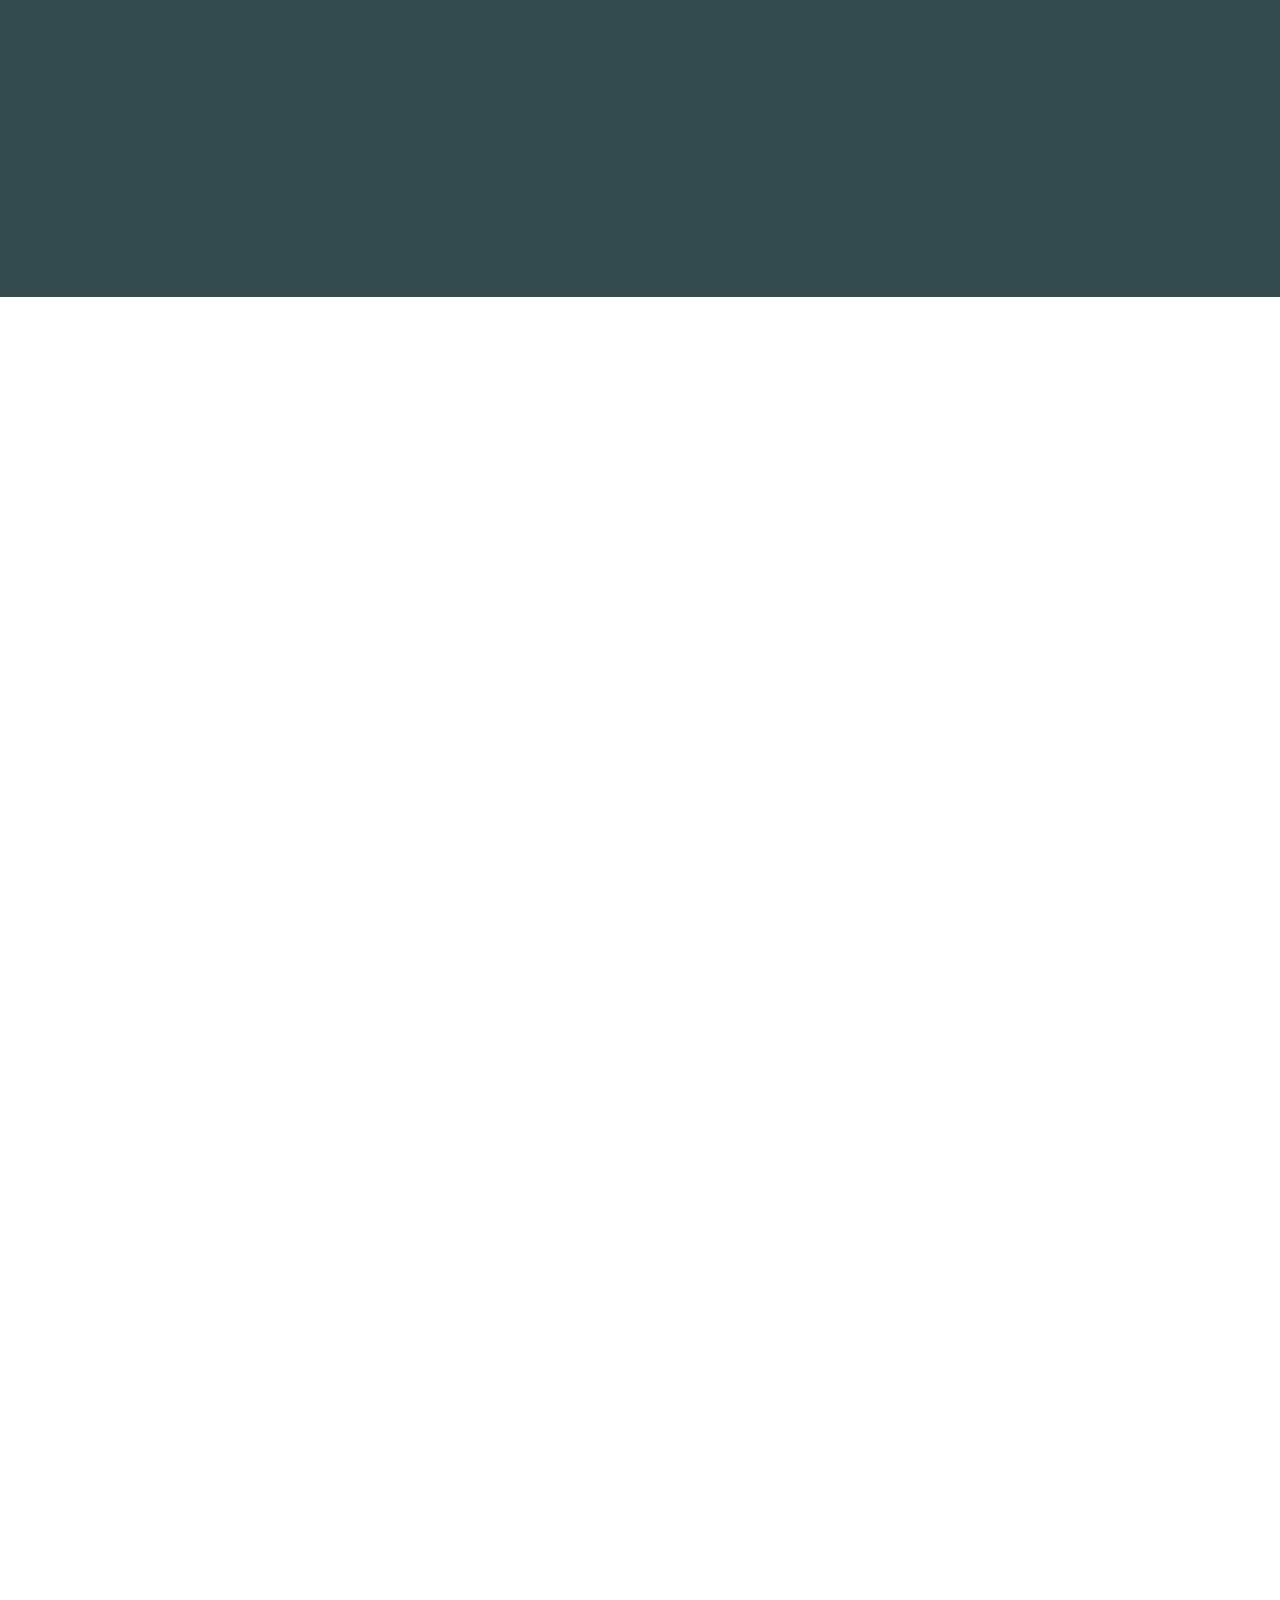
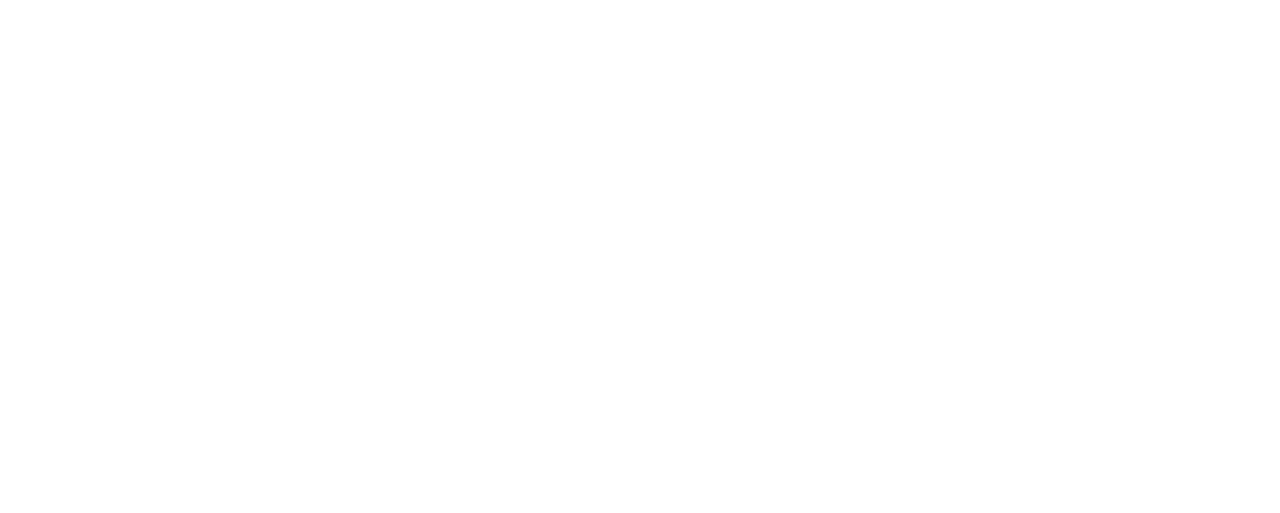
==== commit 2594675b: "software page added" ====
--- a/index.html
+++ b/index.html
@@ -70,14 +70,6 @@
                     <a href="causes.html" class="nav-item nav-link">Causes</a>
                     <a href="contact.html" class="nav-item nav-link">Contact</a>
                 </div>
-<!--                <div class="d-none d-lg-flex ms-2">-->
-<!--                    <a class="btn btn-outline-primary py-2 px-3" href="">-->
-<!--                        Donate Now-->
-<!--                        <div class="d-inline-flex btn-sm-square bg-white text-primary rounded-circle ms-2">-->
-<!--                            <i class="fa fa-arrow-right"></i>-->
-<!--                        </div>-->
-<!--                    </a>-->
-<!--                </div>-->
             </div>
         </nav>
     </div>
@@ -109,12 +101,6 @@
                                 <div class="col-lg-7 pt-5">
                                     <h1 class="display-4 text-white mb-3 animated slideInDown">Setup your own gaming environment</h1>
                                     <p class="fs-5 text-white-50 mb-5 animated slideInDown">Worlds top quality gaming products to make your experience the best</p>
-<!--                                    <a class="btn btn-primary py-2 px-3 animated slideInDown" href="">-->
-<!--&lt;!&ndash;                                        Learn More&ndash;&gt;-->
-<!--                                        <div class="d-inline-flex btn-sm-square bg-white text-primary rounded-circle ms-2">-->
-<!--                                            <i class="fa fa-arrow-right"></i>-->
-<!--                                        </div>-->
-<!--                                    </a>-->
                                 </div>
                             </div>
                         </div>
@@ -128,12 +114,6 @@
                                 <div class="col-lg-7 pt-5">
                                     <h1 class="display-4 text-white mb-3 animated slideInDown">The phone you always desired</h1>
                                     <p class="fs-5 text-white-50 mb-5 animated slideInDown">Explore the latest models from brands across the world</p>
-                                    <!--                                    <a class="btn btn-primary py-2 px-3 animated slideInDown" href="">-->
-                                    <!--&lt;!&ndash;                                        Learn More&ndash;&gt;-->
-                                    <!--                                        <div class="d-inline-flex btn-sm-square bg-white text-primary rounded-circle ms-2">-->
-                                    <!--                                            <i class="fa fa-arrow-right"></i>-->
-                                    <!--                                        </div>-->
-                                    <!--                                    </a>-->
                                 </div>
                             </div>
                         </div>
@@ -156,30 +136,30 @@
     <!-- Carousel End -->
 
 
-<!--    &lt;!&ndash; About Start &ndash;&gt;-->
-<!--    <div class="container-xxl py-5">-->
-<!--        <div class="container">-->
-<!--            <div class="row g-5">-->
-<!--                <div class="col-lg-6 wow fadeInUp" data-wow-delay="0.1s">-->
-<!--                    <div class="position-relative overflow-hidden h-100" style="min-height: 400px;">-->
-<!--                        <img class="position-absolute w-100 h-100 pt-5 pe-5" src="img/about-1.jpg" alt="" style="object-fit: cover;">-->
-<!--                        <img class="position-absolute top-0 end-0 bg-white ps-2 pb-2" src="img/about-2.jpg" alt="" style="width: 200px; height: 200px;">-->
-<!--                    </div>-->
-<!--                </div>-->
-<!--                <div class="col-lg-6 wow fadeInUp" data-wow-delay="0.5s">-->
-<!--                    <div class="h-100">-->
-<!--                        <div class="d-inline-block rounded-pill bg-secondary text-primary py-1 px-3 mb-3">About Us</div>-->
-<!--                        <h1 class="display-6 mb-5">"Dream Digital"</h1>-->
-<!--                        <div class="bg-light border-bottom border-5 border-primary rounded p-4 mb-4">-->
-<!--                            <p class="text-dark mb-2">We provide you with the best quality hardware and software solutions.</p>-->
-<!--                        </div>-->
-<!--                        <p class="mb-5">Tempor erat elitr rebum at clita. Diam dolor diam ipsum sit. Aliqu diam amet diam et eos. Clita erat ipsum et lorem et sit, sed stet lorem sit clita duo justo magna dolore erat amet</p>-->
-<!--                    </div>-->
-<!--                </div>-->
-<!--            </div>-->
-<!--        </div>-->
-<!--    </div>-->
-<!--    &lt;!&ndash; About End &ndash;&gt;-->
+    <!-- About Start -->
+    <div class="container-xxl py-5">
+        <div class="container">
+            <div class="row g-5">
+                <div class="col-lg-6 wow fadeInUp" data-wow-delay="0.1s">
+                    <div class="position-relative overflow-hidden h-100" style="min-height: 400px;">
+                        <img class="position-absolute w-100 h-100 pt-5 pe-5" src="img/about1.jpg" alt="" style="object-fit: cover;">
+                        <img class="position-absolute top-0 end-0 bg-white ps-2 pb-2" src="img/about2.jpg" alt="" style="width: 200px; height: 200px;">
+                    </div>
+                </div>
+                <div class="col-lg-6 wow fadeInUp" data-wow-delay="0.5s">
+                    <div class="h-100">
+                        <div class="d-inline-block rounded-pill bg-secondary text-primary py-1 px-3 mb-3">About Us</div>
+                        <h1 class="display-6 mb-5">"Dream Digital"</h1>
+                        <div class="bg-light border-bottom border-5 border-primary rounded p-4 mb-4">
+                            <p class="text-dark mb-2">Laser Store was established in 2015. Since then, we had been successful in digitalizing Rafda by proving the best software and hardware solutions.At Laser Store we have a wide range of
+                            supreme quality products at an affordable rate. </p>
+                        </div>
+                    </div>
+                </div>
+            </div>
+        </div>
+    </div>
+    <!-- About End -->
 
 
     <!-- Causes Start -->
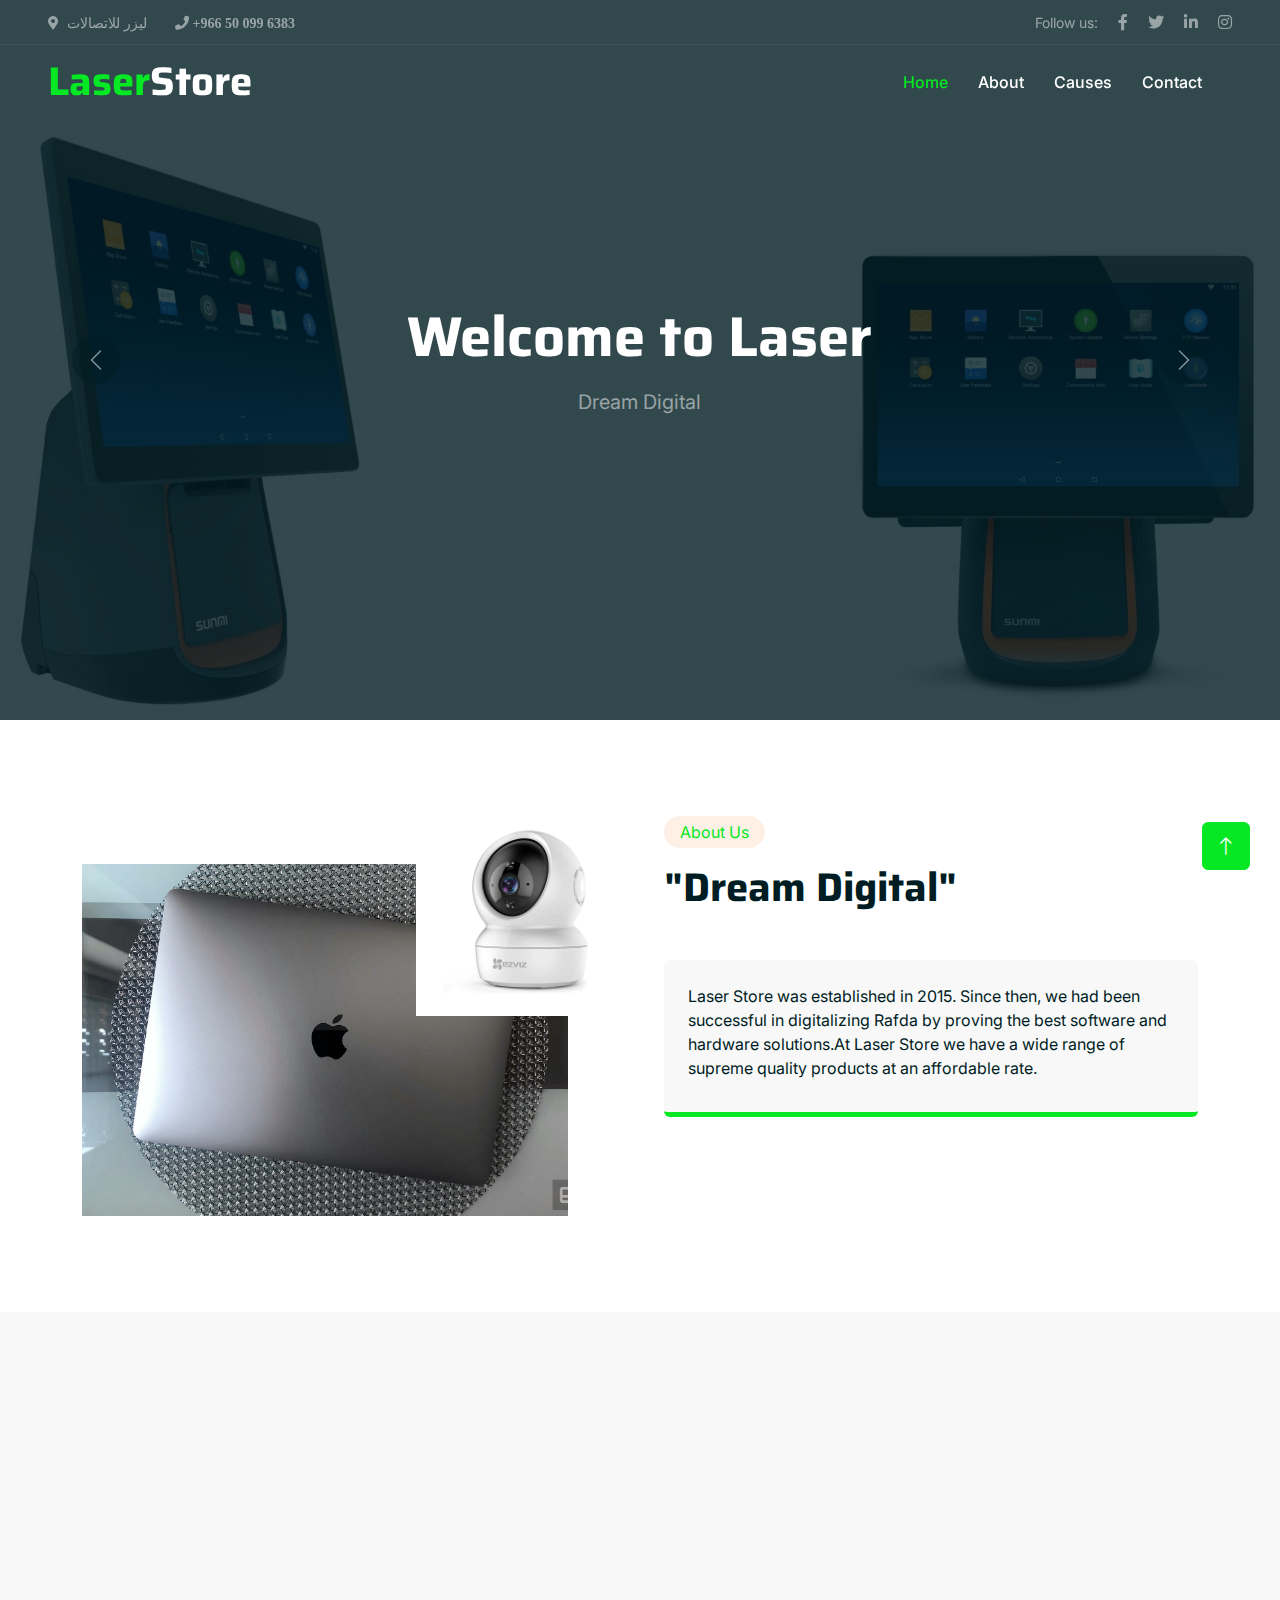
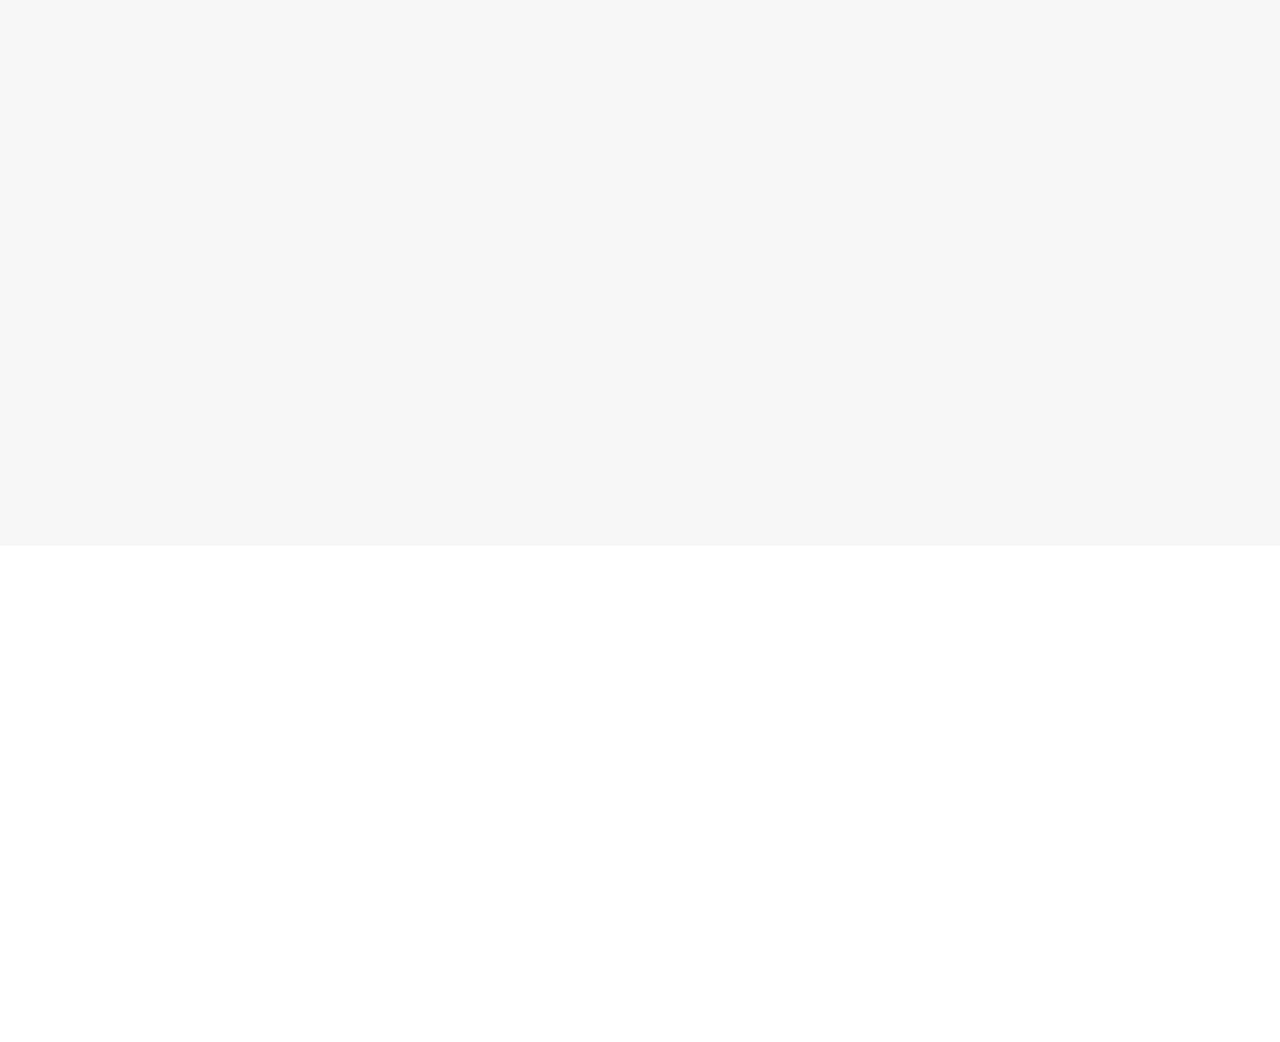
==== commit 448eda9a: "software page added" ====
--- a/index.html
+++ b/index.html
@@ -194,26 +194,14 @@
                     <div class="causes-item d-flex flex-column bg-white border-top border-5 border-primary rounded-top overflow-hidden h-100">
                         <div class="text-center p-4 pt-0">
                             <div class="d-inline-block bg-primary text-white rounded-bottom fs-5 pb-1 px-3 mb-4">
-                                <small>Pure Water</small>
-                            </div>
-                            <h5 class="mb-3">Ensure Pure Drinking Water</h5>
-                            <p>Tempor erat elitr rebum at clita dolor diam ipsum sit diam amet diam et eos</p>
-                            <div class="causes-progress bg-light p-3 pt-2">
-                                <div class="d-flex justify-content-between">
-                                    <p class="text-dark">$10,000 <small class="text-body">Goal</small></p>
-                                    <p class="text-dark">$9,542 <small class="text-body">Raised</small></p>
-                                </div>
-                                <div class="progress">
-                                    <div class="progress-bar" role="progressbar" aria-valuenow="90" aria-valuemin="0" aria-valuemax="100">
-                                        <span>90%</span>
-                                    </div>
-                                </div>
-                            </div>
+                                <small>Security System</small>
+                            </div>
+                            <h5 class="mb-3">Strengthen your Security with the best quality products</h5>
                         </div>
                         <div class="position-relative mt-auto">
-                            <img class="img-fluid" src="img/courses-2.jpg" alt="">
+                            <img class="img-fluid" src="img/security1.jpg" alt="">
                             <div class="causes-overlay">
-                                <a class="btn btn-outline-primary" href="">
+                                <a class="btn btn-outline-primary" href="security.html">
                                     Read More
                                     <div class="d-inline-flex btn-sm-square bg-primary text-white rounded-circle ms-2">
                                         <i class="fa fa-arrow-right"></i>
@@ -227,26 +215,14 @@
                     <div class="causes-item d-flex flex-column bg-white border-top border-5 border-primary rounded-top overflow-hidden h-100">
                         <div class="text-center p-4 pt-0">
                             <div class="d-inline-block bg-primary text-white rounded-bottom fs-5 pb-1 px-3 mb-4">
-                                <small>Healthy Life</small>
-                            </div>
-                            <h5 class="mb-3">Ensure Medical Treatment</h5>
-                            <p>Tempor erat elitr rebum at clita dolor diam ipsum sit diam amet diam et eos</p>
-                            <div class="causes-progress bg-light p-3 pt-2">
-                                <div class="d-flex justify-content-between">
-                                    <p class="text-dark">$10,000 <small class="text-body">Goal</small></p>
-                                    <p class="text-dark">$9,542 <small class="text-body">Raised</small></p>
-                                </div>
-                                <div class="progress">
-                                    <div class="progress-bar" role="progressbar" aria-valuenow="90" aria-valuemin="0" aria-valuemax="100">
-                                        <span>90%</span>
-                                    </div>
-                                </div>
-                            </div>
+                                <small>Sales</small>
+                            </div>
+                            <h5 class="mb-3">Explore latest technology from top brands</h5>
                         </div>
                         <div class="position-relative mt-auto">
-                            <img class="img-fluid" src="img/courses-3.jpg" alt="">
+                            <img class="img-fluid" src="img/sales1.jpg" alt="">
                             <div class="causes-overlay">
-                                <a class="btn btn-outline-primary" href="">
+                                <a class="btn btn-outline-primary" href="sales.html">
                                     Read More
                                     <div class="d-inline-flex btn-sm-square bg-primary text-white rounded-circle ms-2">
                                         <i class="fa fa-arrow-right"></i>
@@ -262,229 +238,112 @@
     <!-- Causes End -->
 
 
-    <!-- Service Start -->
-    <div class="container-xxl py-5">
-        <div class="container">
-            <div class="text-center mx-auto mb-5 wow fadeInUp" data-wow-delay="0.1s" style="max-width: 500px;">
-                <div class="d-inline-block rounded-pill bg-secondary text-primary py-1 px-3 mb-3">What We Do</div>
-                <h1 class="display-6 mb-5">Learn More What We Do And Get Involved</h1>
-            </div>
-            <div class="row g-4 justify-content-center">
-                <div class="col-lg-4 col-md-6 wow fadeInUp" data-wow-delay="0.1s">
-                    <div class="service-item bg-white text-center h-100 p-4 p-xl-5">
-                        <img class="img-fluid mb-4" src="img/icon-1.png" alt="">
-                        <h4 class="mb-3">Child Education</h4>
-                        <p class="mb-4">Tempor ut dolore lorem kasd vero ipsum sit eirmod sit. Ipsum diam justo sed vero dolor duo.</p>
-                        <a class="btn btn-outline-primary px-3" href="">
-                            Learn More
-                            <div class="d-inline-flex btn-sm-square bg-primary text-white rounded-circle ms-2">
-                                <i class="fa fa-arrow-right"></i>
-                            </div>
-                        </a>
-                    </div>
-                </div>
-                <div class="col-lg-4 col-md-6 wow fadeInUp" data-wow-delay="0.3s">
-                    <div class="service-item bg-white text-center h-100 p-4 p-xl-5">
-                        <img class="img-fluid mb-4" src="img/icon-2.png" alt="">
-                        <h4 class="mb-3">Medical Treatment</h4>
-                        <p class="mb-4">Tempor ut dolore lorem kasd vero ipsum sit eirmod sit. Ipsum diam justo sed vero dolor duo.</p>
-                        <a class="btn btn-outline-primary px-3" href="">
-                            Learn More
-                            <div class="d-inline-flex btn-sm-square bg-primary text-white rounded-circle ms-2">
-                                <i class="fa fa-arrow-right"></i>
-                            </div>
-                        </a>
-                    </div>
-                </div>
-                <div class="col-lg-4 col-md-6 wow fadeInUp" data-wow-delay="0.5s">
-                    <div class="service-item bg-white text-center h-100 p-4 p-xl-5">
-                        <img class="img-fluid mb-4" src="img/icon-3.png" alt="">
-                        <h4 class="mb-3">Pure Drinking Water</h4>
-                        <p class="mb-4">Tempor ut dolore lorem kasd vero ipsum sit eirmod sit. Ipsum diam justo sed vero dolor duo.</p>
-                        <a class="btn btn-outline-primary px-3" href="">
-                            Learn More
-                            <div class="d-inline-flex btn-sm-square bg-primary text-white rounded-circle ms-2">
-                                <i class="fa fa-arrow-right"></i>
-                            </div>
-                        </a>
-                    </div>
-                </div>
-            </div>
-        </div>
-    </div>
-    <!-- Service End -->
-
-
-    <!-- Donate Start -->
-    <div class="container-fluid donate my-5 py-5" data-parallax="scroll" data-image-src="img/carousal3.jpg">
-        <div class="container py-5">
-            <div class="row g-5 align-items-center">
-                <div class="col-lg-6 wow fadeIn" data-wow-delay="0.1s">
-                    <div class="d-inline-block rounded-pill bg-secondary text-primary py-1 px-3 mb-3">Donate Now</div>
-                    <h1 class="display-6 text-white mb-5">Thanks For The Results Achieved With You</h1>
-                    <p class="text-white-50 mb-0">Tempor erat elitr rebum at clita. Diam dolor diam ipsum sit. Aliqu diam amet diam et eos. Clita erat ipsum et lorem et sit, sed stet lorem sit clita duo justo magna dolore erat amet</p>
-                </div>
-                <div class="col-lg-6 wow fadeIn" data-wow-delay="0.5s">
-                    <div class="h-100 bg-white p-5">
-                        <form>
-                            <div class="row g-3">
-                                <div class="col-12">
-                                    <div class="form-floating">
-                                        <input type="text" class="form-control bg-light border-0" id="name" placeholder="Your Name">
-                                        <label for="name">Your Name</label>
-                                    </div>
-                                </div>
-                                <div class="col-12">
-                                    <div class="form-floating">
-                                        <input type="email" class="form-control bg-light border-0" id="email" placeholder="Your Email">
-                                        <label for="email">Your Email</label>
-                                    </div>
-                                </div>
-                                <div class="col-12">
-                                    <div class="btn-group d-flex justify-content-around">
-                                        <input type="radio" class="btn-check" name="btnradio" id="btnradio1" checked>
-                                        <label class="btn btn-light py-3" for="btnradio1">$10</label>
-
-                                        <input type="radio" class="btn-check" name="btnradio" id="btnradio2">
-                                        <label class="btn btn-light py-3" for="btnradio2">$20</label>
-
-                                        <input type="radio" class="btn-check" name="btnradio" id="btnradio3">
-                                        <label class="btn btn-light py-3" for="btnradio3">$30</label>
-                                    </div>
-                                </div>
-                                <div class="col-12">
-                                    <button class="btn btn-primary px-5" style="height: 60px;">
-                                        Donate Now
-                                        <div class="d-inline-flex btn-sm-square bg-white text-primary rounded-circle ms-2">
-                                            <i class="fa fa-arrow-right"></i>
-                                        </div>
-                                    </button>
-                                </div>
-                            </div>
-                        </form>
-                    </div>
-                </div>
-            </div>
-        </div>
-    </div>
-    <!-- Donate End -->
-
-
-    <!-- Team Start -->
-    <div class="container-xxl py-5">
-        <div class="container">
-            <div class="text-center mx-auto mb-5 wow fadeInUp" data-wow-delay="0.1s" style="max-width: 500px;">
-                <div class="d-inline-block rounded-pill bg-secondary text-primary py-1 px-3 mb-3">Team Members</div>
-                <h1 class="display-6 mb-5">Let's Meet With Our Ordinary Soldiers</h1>
-            </div>
-            <div class="row g-4">
-                <div class="col-lg-3 col-md-6 wow fadeInUp" data-wow-delay="0.1s">
-                    <div class="team-item position-relative rounded overflow-hidden">
-                        <div class="overflow-hidden">
-                            <img class="img-fluid" src="img/team-1.jpg" alt="">
-                        </div>
-                        <div class="team-text bg-light text-center p-4">
-                            <h5>Full Name</h5>
-                            <p class="text-primary">Designation</p>
-                            <div class="team-social text-center">
-                                <a class="btn btn-square" href=""><i class="fab fa-facebook-f"></i></a>
-                                <a class="btn btn-square" href=""><i class="fab fa-twitter"></i></a>
-                                <a class="btn btn-square" href=""><i class="fab fa-instagram"></i></a>
-                            </div>
-                        </div>
-                    </div>
-                </div>
-                <div class="col-lg-3 col-md-6 wow fadeInUp" data-wow-delay="0.3s">
-                    <div class="team-item position-relative rounded overflow-hidden">
-                        <div class="overflow-hidden">
-                            <img class="img-fluid" src="img/team-2.jpg" alt="">
-                        </div>
-                        <div class="team-text bg-light text-center p-4">
-                            <h5>Full Name</h5>
-                            <p class="text-primary">Designation</p>
-                            <div class="team-social text-center">
-                                <a class="btn btn-square" href=""><i class="fab fa-facebook-f"></i></a>
-                                <a class="btn btn-square" href=""><i class="fab fa-twitter"></i></a>
-                                <a class="btn btn-square" href=""><i class="fab fa-instagram"></i></a>
-                            </div>
-                        </div>
-                    </div>
-                </div>
-                <div class="col-lg-3 col-md-6 wow fadeInUp" data-wow-delay="0.5s">
-                    <div class="team-item position-relative rounded overflow-hidden">
-                        <div class="overflow-hidden">
-                            <img class="img-fluid" src="img/team-3.jpg" alt="">
-                        </div>
-                        <div class="team-text bg-light text-center p-4">
-                            <h5>Full Name</h5>
-                            <p class="text-primary">Designation</p>
-                            <div class="team-social text-center">
-                                <a class="btn btn-square" href=""><i class="fab fa-facebook-f"></i></a>
-                                <a class="btn btn-square" href=""><i class="fab fa-twitter"></i></a>
-                                <a class="btn btn-square" href=""><i class="fab fa-instagram"></i></a>
-                            </div>
-                        </div>
-                    </div>
-                </div>
-                <div class="col-lg-3 col-md-6 wow fadeInUp" data-wow-delay="0.7s">
-                    <div class="team-item position-relative rounded overflow-hidden">
-                        <div class="overflow-hidden">
-                            <img class="img-fluid" src="img/team-4.jpg" alt="">
-                        </div>
-                        <div class="team-text bg-light text-center p-4">
-                            <h5>Full Name</h5>
-                            <p class="text-primary">Designation</p>
-                            <div class="team-social text-center">
-                                <a class="btn btn-square" href=""><i class="fab fa-facebook-f"></i></a>
-                                <a class="btn btn-square" href=""><i class="fab fa-twitter"></i></a>
-                                <a class="btn btn-square" href=""><i class="fab fa-instagram"></i></a>
-                            </div>
-                        </div>
-                    </div>
-                </div>
-            </div>
-        </div>
-    </div>
-    <!-- Team End -->
-
-
-    <!-- Testimonial Start -->
-    <div class="container-xxl py-5">
-        <div class="container">
-            <div class="text-center mx-auto mb-5 wow fadeInUp" data-wow-delay="0.1s" style="max-width: 500px;">
-                <div class="d-inline-block rounded-pill bg-secondary text-primary py-1 px-3 mb-3">Testimonial</div>
-                <h1 class="display-6 mb-5">Trusted By Thousands Of People And Nonprofits</h1>
-            </div>
-            <div class="owl-carousel testimonial-carousel wow fadeInUp" data-wow-delay="0.1s">
-                <div class="testimonial-item text-center">
-                    <img class="img-fluid bg-light rounded-circle p-2 mx-auto mb-4" src="img/testimonial-1.jpg" style="width: 100px; height: 100px;">
-                    <div class="testimonial-text rounded text-center p-4">
-                        <p>Clita clita tempor justo dolor ipsum amet kasd amet duo justo duo duo labore sed sed. Magna ut diam sit et amet stet eos sed clita erat magna elitr erat sit sit erat at rebum justo sea clita.</p>
-                        <h5 class="mb-1">Doner Name</h5>
-                        <span class="fst-italic">Profession</span>
-                    </div>
-                </div>
-                <div class="testimonial-item text-center">
-                    <img class="img-fluid bg-light rounded-circle p-2 mx-auto mb-4" src="img/testimonial-2.jpg" style="width: 100px; height: 100px;">
-                    <div class="testimonial-text rounded text-center p-4">
-                        <p>Clita clita tempor justo dolor ipsum amet kasd amet duo justo duo duo labore sed sed. Magna ut diam sit et amet stet eos sed clita erat magna elitr erat sit sit erat at rebum justo sea clita.</p>
-                        <h5 class="mb-1">Doner Name</h5>
-                        <span class="fst-italic">Profession</span>
-                    </div>
-                </div>
-                <div class="testimonial-item text-center">
-                    <img class="img-fluid bg-light rounded-circle p-2 mx-auto mb-4" src="img/testimonial-3.jpg" style="width: 100px; height: 100px;">
-                    <div class="testimonial-text rounded text-center p-4">
-                        <p>Clita clita tempor justo dolor ipsum amet kasd amet duo justo duo duo labore sed sed. Magna ut diam sit et amet stet eos sed clita erat magna elitr erat sit sit erat at rebum justo sea clita.</p>
-                        <h5 class="mb-1">Doner Name</h5>
-                        <span class="fst-italic">Profession</span>
-                    </div>
-                </div>
-            </div>
-        </div>
-    </div>
-    <!-- Testimonial End -->
-
+<!--    &lt;!&ndash; Service Start &ndash;&gt;-->
+<!--    <div class="container-xxl py-5">-->
+<!--        <div class="container">-->
+<!--            <div class="text-center mx-auto mb-5 wow fadeInUp" data-wow-delay="0.1s" style="max-width: 500px;">-->
+<!--                <div class="d-inline-block rounded-pill bg-secondary text-primary py-1 px-3 mb-3">What We Do</div>-->
+<!--                <h1 class="display-6 mb-5">Learn More What We Do And Get Involved</h1>-->
+<!--            </div>-->
+<!--            <div class="row g-4 justify-content-center">-->
+<!--                <div class="col-lg-4 col-md-6 wow fadeInUp" data-wow-delay="0.1s">-->
+<!--                    <div class="service-item bg-white text-center h-100 p-4 p-xl-5">-->
+<!--                        <img class="img-fluid mb-4" src="img/icon-1.png" alt="">-->
+<!--                        <h4 class="mb-3">Child Education</h4>-->
+<!--                        <p class="mb-4">Tempor ut dolore lorem kasd vero ipsum sit eirmod sit. Ipsum diam justo sed vero dolor duo.</p>-->
+<!--                        <a class="btn btn-outline-primary px-3" href="">-->
+<!--                            Learn More-->
+<!--                            <div class="d-inline-flex btn-sm-square bg-primary text-white rounded-circle ms-2">-->
+<!--                                <i class="fa fa-arrow-right"></i>-->
+<!--                            </div>-->
+<!--                        </a>-->
+<!--                    </div>-->
+<!--                </div>-->
+<!--                <div class="col-lg-4 col-md-6 wow fadeInUp" data-wow-delay="0.3s">-->
+<!--                    <div class="service-item bg-white text-center h-100 p-4 p-xl-5">-->
+<!--                        <img class="img-fluid mb-4" src="img/icon-2.png" alt="">-->
+<!--                        <h4 class="mb-3">Medical Treatment</h4>-->
+<!--                        <p class="mb-4">Tempor ut dolore lorem kasd vero ipsum sit eirmod sit. Ipsum diam justo sed vero dolor duo.</p>-->
+<!--                        <a class="btn btn-outline-primary px-3" href="">-->
+<!--                            Learn More-->
+<!--                            <div class="d-inline-flex btn-sm-square bg-primary text-white rounded-circle ms-2">-->
+<!--                                <i class="fa fa-arrow-right"></i>-->
+<!--                            </div>-->
+<!--                        </a>-->
+<!--                    </div>-->
+<!--                </div>-->
+<!--                <div class="col-lg-4 col-md-6 wow fadeInUp" data-wow-delay="0.5s">-->
+<!--                    <div class="service-item bg-white text-center h-100 p-4 p-xl-5">-->
+<!--                        <img class="img-fluid mb-4" src="img/icon-3.png" alt="">-->
+<!--                        <h4 class="mb-3">Pure Drinking Water</h4>-->
+<!--                        <p class="mb-4">Tempor ut dolore lorem kasd vero ipsum sit eirmod sit. Ipsum diam justo sed vero dolor duo.</p>-->
+<!--                        <a class="btn btn-outline-primary px-3" href="">-->
+<!--                            Learn More-->
+<!--                            <div class="d-inline-flex btn-sm-square bg-primary text-white rounded-circle ms-2">-->
+<!--                                <i class="fa fa-arrow-right"></i>-->
+<!--                            </div>-->
+<!--                        </a>-->
+<!--                    </div>-->
+<!--                </div>-->
+<!--            </div>-->
+<!--        </div>-->
+<!--    </div>-->
+<!--    &lt;!&ndash; Service End &ndash;&gt;-->
+
+
+<!--    &lt;!&ndash; Donate Start &ndash;&gt;-->
+<!--    <div class="container-fluid donate my-5 py-5" data-parallax="scroll" data-image-src="img/carousal3.jpg">-->
+<!--        <div class="container py-5">-->
+<!--            <div class="row g-5 align-items-center">-->
+<!--                <div class="col-lg-6 wow fadeIn" data-wow-delay="0.1s">-->
+<!--                    <div class="d-inline-block rounded-pill bg-secondary text-primary py-1 px-3 mb-3">Donate Now</div>-->
+<!--                    <h1 class="display-6 text-white mb-5">Thanks For The Results Achieved With You</h1>-->
+<!--                    <p class="text-white-50 mb-0">Tempor erat elitr rebum at clita. Diam dolor diam ipsum sit. Aliqu diam amet diam et eos. Clita erat ipsum et lorem et sit, sed stet lorem sit clita duo justo magna dolore erat amet</p>-->
+<!--                </div>-->
+<!--                <div class="col-lg-6 wow fadeIn" data-wow-delay="0.5s">-->
+<!--                    <div class="h-100 bg-white p-5">-->
+<!--                        <form>-->
+<!--                            <div class="row g-3">-->
+<!--                                <div class="col-12">-->
+<!--                                    <div class="form-floating">-->
+<!--                                        <input type="text" class="form-control bg-light border-0" id="name" placeholder="Your Name">-->
+<!--                                        <label for="name">Your Name</label>-->
+<!--                                    </div>-->
+<!--                                </div>-->
+<!--                                <div class="col-12">-->
+<!--                                    <div class="form-floating">-->
+<!--                                        <input type="email" class="form-control bg-light border-0" id="email" placeholder="Your Email">-->
+<!--                                        <label for="email">Your Email</label>-->
+<!--                                    </div>-->
+<!--                                </div>-->
+<!--                                <div class="col-12">-->
+<!--                                    <div class="btn-group d-flex justify-content-around">-->
+<!--                                        <input type="radio" class="btn-check" name="btnradio" id="btnradio1" checked>-->
+<!--                                        <label class="btn btn-light py-3" for="btnradio1">$10</label>-->
+
+<!--                                        <input type="radio" class="btn-check" name="btnradio" id="btnradio2">-->
+<!--                                        <label class="btn btn-light py-3" for="btnradio2">$20</label>-->
+
+<!--                                        <input type="radio" class="btn-check" name="btnradio" id="btnradio3">-->
+<!--                                        <label class="btn btn-light py-3" for="btnradio3">$30</label>-->
+<!--                                    </div>-->
+<!--                                </div>-->
+<!--                                <div class="col-12">-->
+<!--                                    <button class="btn btn-primary px-5" style="height: 60px;">-->
+<!--                                        Donate Now-->
+<!--                                        <div class="d-inline-flex btn-sm-square bg-white text-primary rounded-circle ms-2">-->
+<!--                                            <i class="fa fa-arrow-right"></i>-->
+<!--                                        </div>-->
+<!--                                    </button>-->
+<!--                                </div>-->
+<!--                            </div>-->
+<!--                        </form>-->
+<!--                    </div>-->
+<!--                </div>-->
+<!--            </div>-->
+<!--        </div>-->
+<!--    </div>-->
+<!--    &lt;!&ndash; Donate End &ndash;&gt;-->
 
     <!-- Footer Start -->
     <div class="container-fluid bg-dark text-white-50 footer mt-5 pt-5 wow fadeIn" data-wow-delay="0.1s">
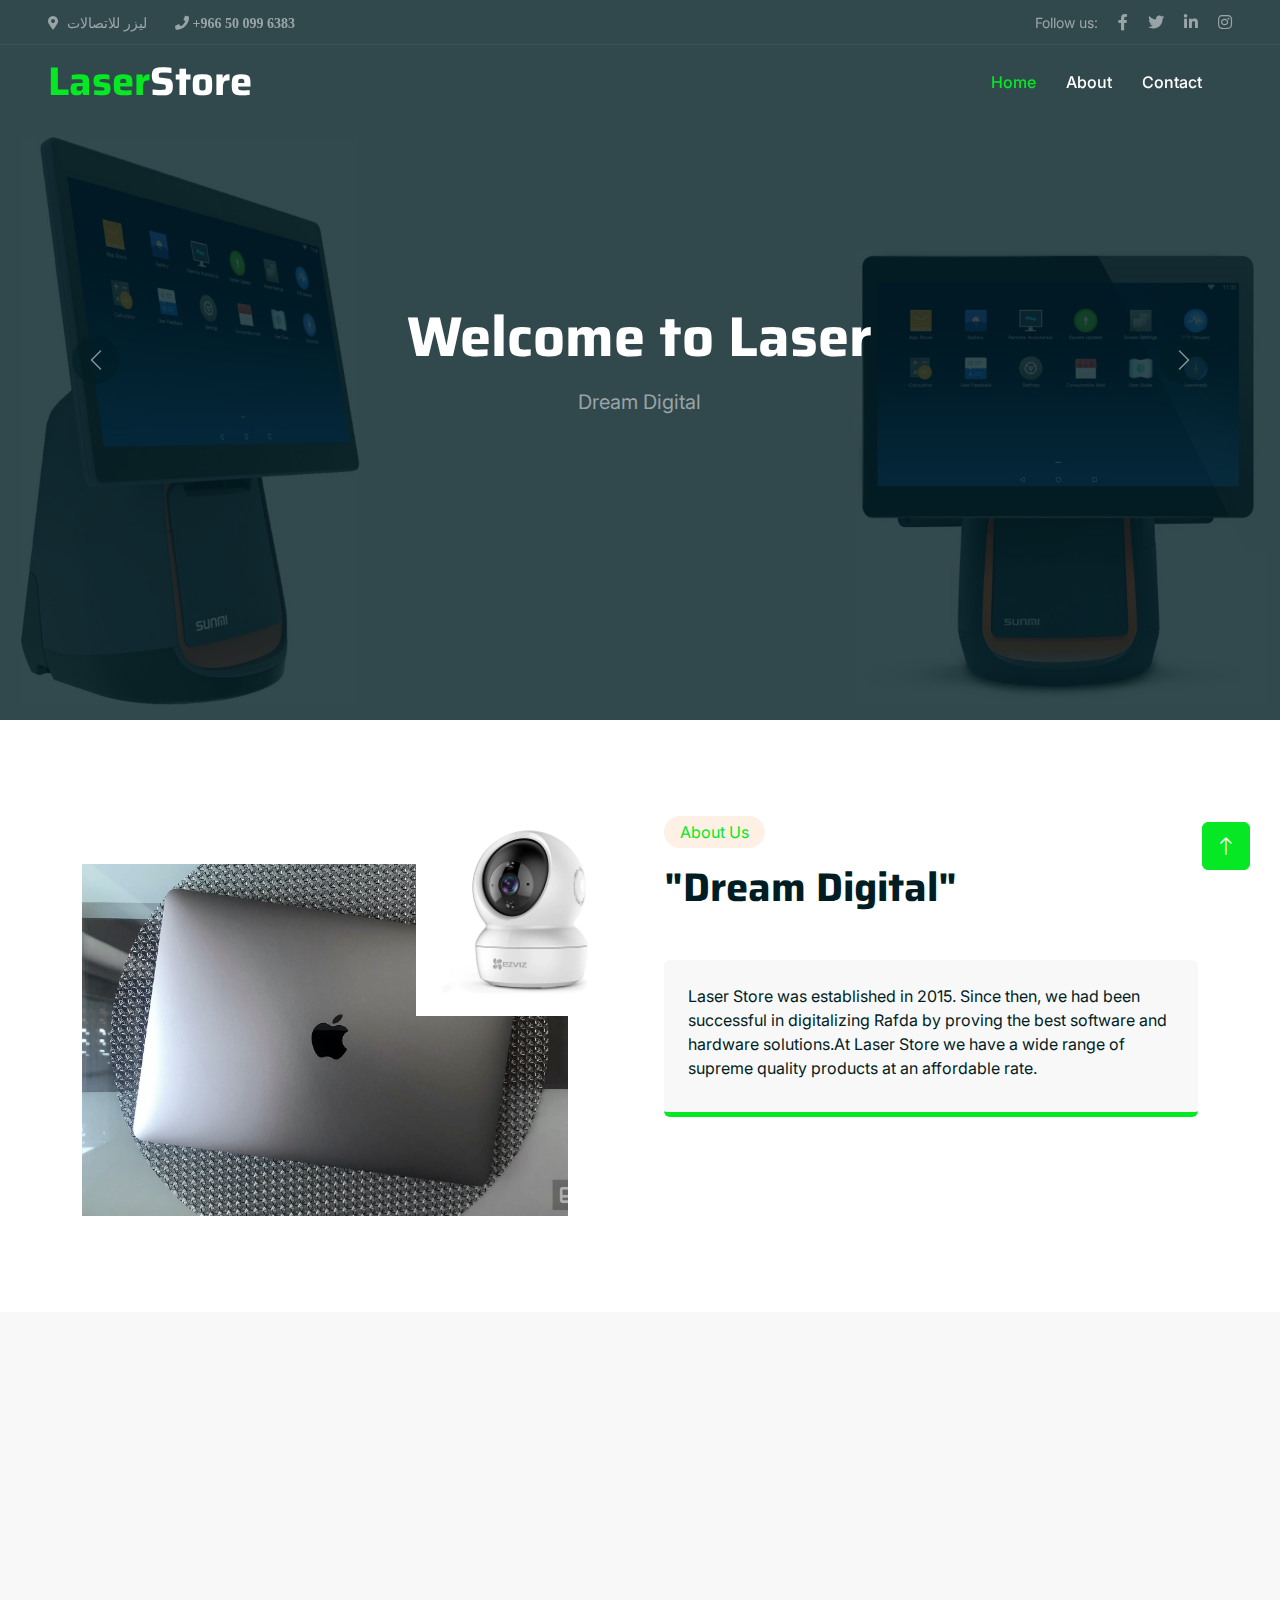
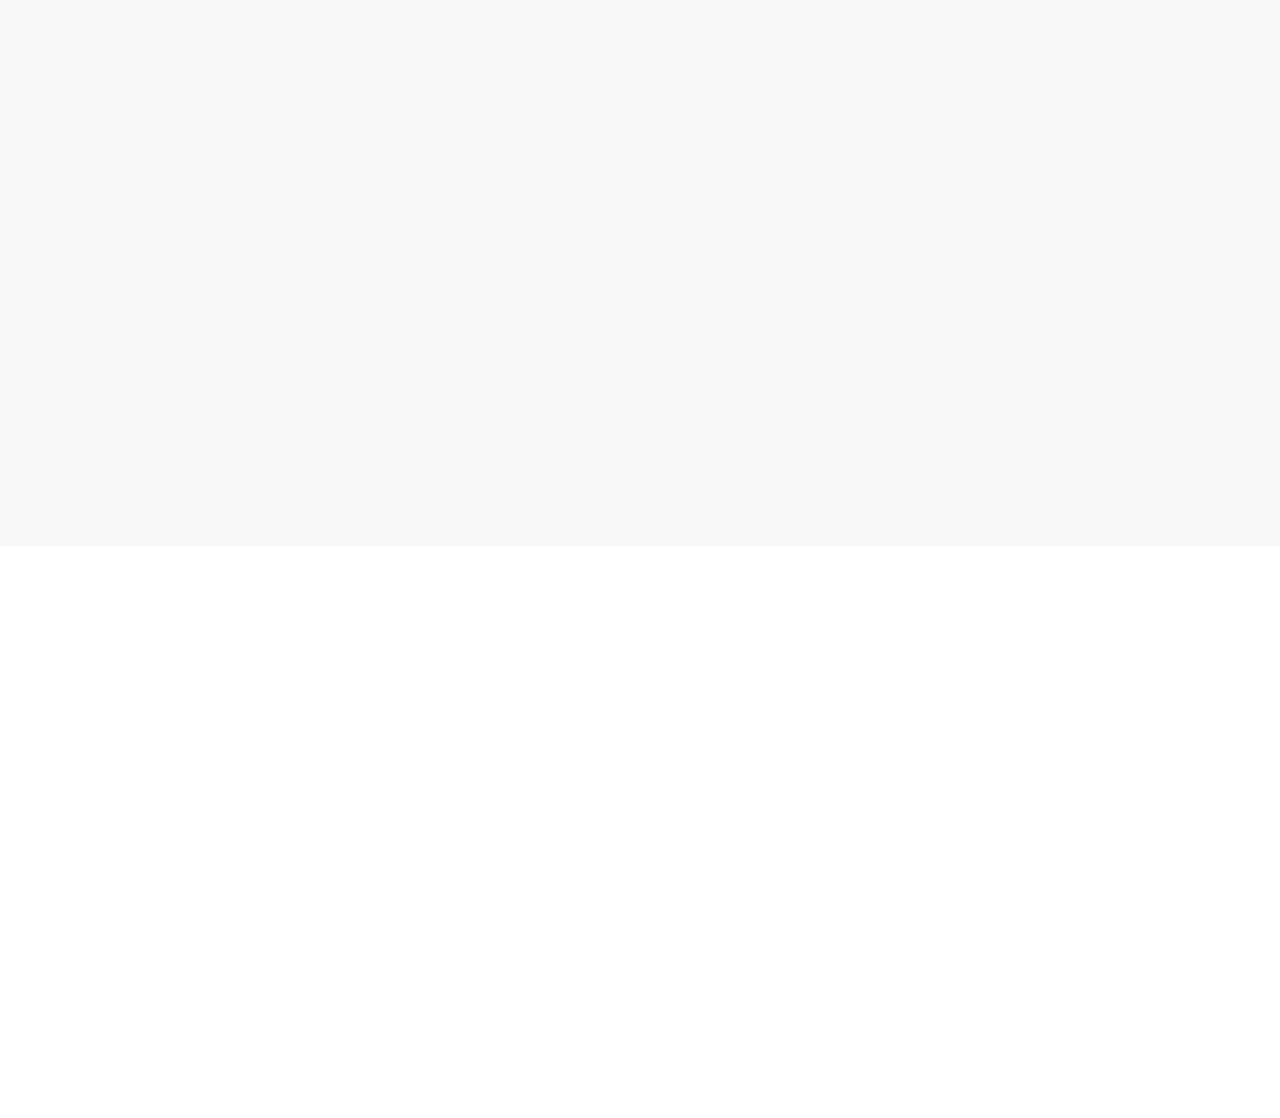
==== commit f0e331eb: "software page added" ====
--- a/index.html
+++ b/index.html
@@ -67,7 +67,6 @@
                 <div class="navbar-nav ms-auto p-4 p-lg-0">
                     <a href="index.html" class="nav-item nav-link active">Home</a>
                     <a href="about.html" class="nav-item nav-link">About</a>
-                    <a href="causes.html" class="nav-item nav-link">Causes</a>
                     <a href="contact.html" class="nav-item nav-link">Contact</a>
                 </div>
             </div>
@@ -350,8 +349,7 @@
         <div class="container py-5">
             <div class="row g-5">
                 <div class="col-lg-3 col-md-6">
-                    <h1 class="fw-bold text-primary mb-4">Chari<span class="text-white">Team</span></h1>
-                    <p>Diam dolor diam ipsum sit. Aliqu diam amet diam et eos. Clita erat ipsum et lorem et sit, sed stet lorem sit clita</p>
+                    <h1 class="fw-bold text-primary mb-4">Laser<span class="text-white">Store</span></h1>
                     <div class="d-flex pt-2">
                         <a class="btn btn-square me-1" href=""><i class="fab fa-twitter"></i></a>
                         <a class="btn btn-square me-1" href=""><i class="fab fa-facebook-f"></i></a>
@@ -361,25 +359,21 @@
                 </div>
                 <div class="col-lg-3 col-md-6">
                     <h5 class="text-light mb-4">Address</h5>
-                    <p><i class="fa fa-map-marker-alt me-3"></i>123 Street, New York, USA</p>
-                    <p><i class="fa fa-phone-alt me-3"></i>+012 345 67890</p>
+                    <p><i class="fa fa-map-marker-alt me-3"></i>Laser<br>
+                        Signal 30<br>
+                        Al Masaediyah<br>
+                        Abdul Azeez Bin Muzad Road<br>
+                        Rafha<br>
+                        Northern border</p>
+
+                </div>
+                <div class="col-lg-3 col-md-6">
+                    <p><i class="fa fa-phone-alt me-3"></i>+966 50 085 5570</p>
+                    <p><i class="fa fa-phone-alt me-3"></i>+966 56 218 5182</p>
                     <p><i class="fa fa-envelope me-3"></i>info@example.com</p>
                 </div>
                 <div class="col-lg-3 col-md-6">
-                    <h5 class="text-light mb-4">Quick Links</h5>
-                    <a class="btn btn-link" href="">About Us</a>
-                    <a class="btn btn-link" href="">Contact Us</a>
-                    <a class="btn btn-link" href="">Our Services</a>
-                    <a class="btn btn-link" href="">Terms & Condition</a>
-                    <a class="btn btn-link" href="">Support</a>
-                </div>
-                <div class="col-lg-3 col-md-6">
-                    <h5 class="text-light mb-4">Newsletter</h5>
-                    <p>Dolor amet sit justo amet elitr clita ipsum elitr est.</p>
-                    <div class="position-relative mx-auto" style="max-width: 400px;">
-                        <input class="form-control bg-transparent w-100 py-3 ps-4 pe-5" type="text" placeholder="Your email">
-                        <button type="button" class="btn btn-primary py-2 position-absolute top-0 end-0 mt-2 me-2">SignUp</button>
-                    </div>
+                    <iframe src="https://www.google.com/maps/embed?pb=!1m18!1m12!1m3!1d3468.229997894699!2d43.5183125!3d29.6260625!2m3!1f0!2f0!3f0!3m2!1i1024!2i768!4f13.1!3m3!1m2!1s0x156467b0e254516d%3A0x6fa103d0e32e23e!2z2YTZitiy2LEg2YTZhNin2KrYtdin2YTYp9iq!5e0!3m2!1sar!2ssa!4v1669999992770!5m2!1sar!2ssa" width="300" height="300" style="border:0;" allowfullscreen="" loading="lazy" referrerpolicy="no-referrer-when-downgrade"></iframe>
                 </div>
             </div>
         </div>
@@ -387,11 +381,7 @@
             <div class="container">
                 <div class="row">
                     <div class="col-md-6 text-center text-md-start mb-3 mb-md-0">
-                        &copy; <a href="#">Your Site Name</a>, All Right Reserved.
-                    </div>
-                    <div class="col-md-6 text-center text-md-end">
-                        <!--/*** This template is free as long as you keep the footer author’s credit link/attribution link/backlink. If you'd like to use the template without the footer author’s credit link/attribution link/backlink, you can purchase the Credit Removal License from "https://htmlcodex.com/credit-removal". Thank you for your support. ***/-->
-                        Designed By <a href="https://htmlcodex.com">HTML Codex</a>
+                        &copy; <a href="#">Laser Store</a>, All Right Reserved.
                     </div>
                 </div>
             </div>
--- a/css/style.css
+++ b/css/style.css
@@ -181,7 +181,7 @@
 .page-header {
     padding-top: 12rem;
     padding-bottom: 6rem;
-    background: linear-gradient(rgba(0, 29, 35, .8), rgba(0, 29, 35, .8)), url(../img/carousel-1.jpg) center center no-repeat;
+    background: linear-gradient(rgba(0, 29, 35, .8), rgba(0, 29, 35, .8)), url(../img/carousal3.jpg) center center no-repeat;
     background-size: cover;
 }
 
@@ -346,7 +346,7 @@
 }
 
 .testimonial-carousel .owl-item.center .testimonial-text {
-    background: var(--primary);
+    background: #424d45;
     transform: scale(1);
 }
 
@@ -360,7 +360,7 @@
 }
 
 .testimonial-carousel .owl-item.center .testimonial-item img {
-    background: var(--primary) !important;
+    background: #424d45 !important;
 } 
 
 .testimonial-carousel .owl-nav {
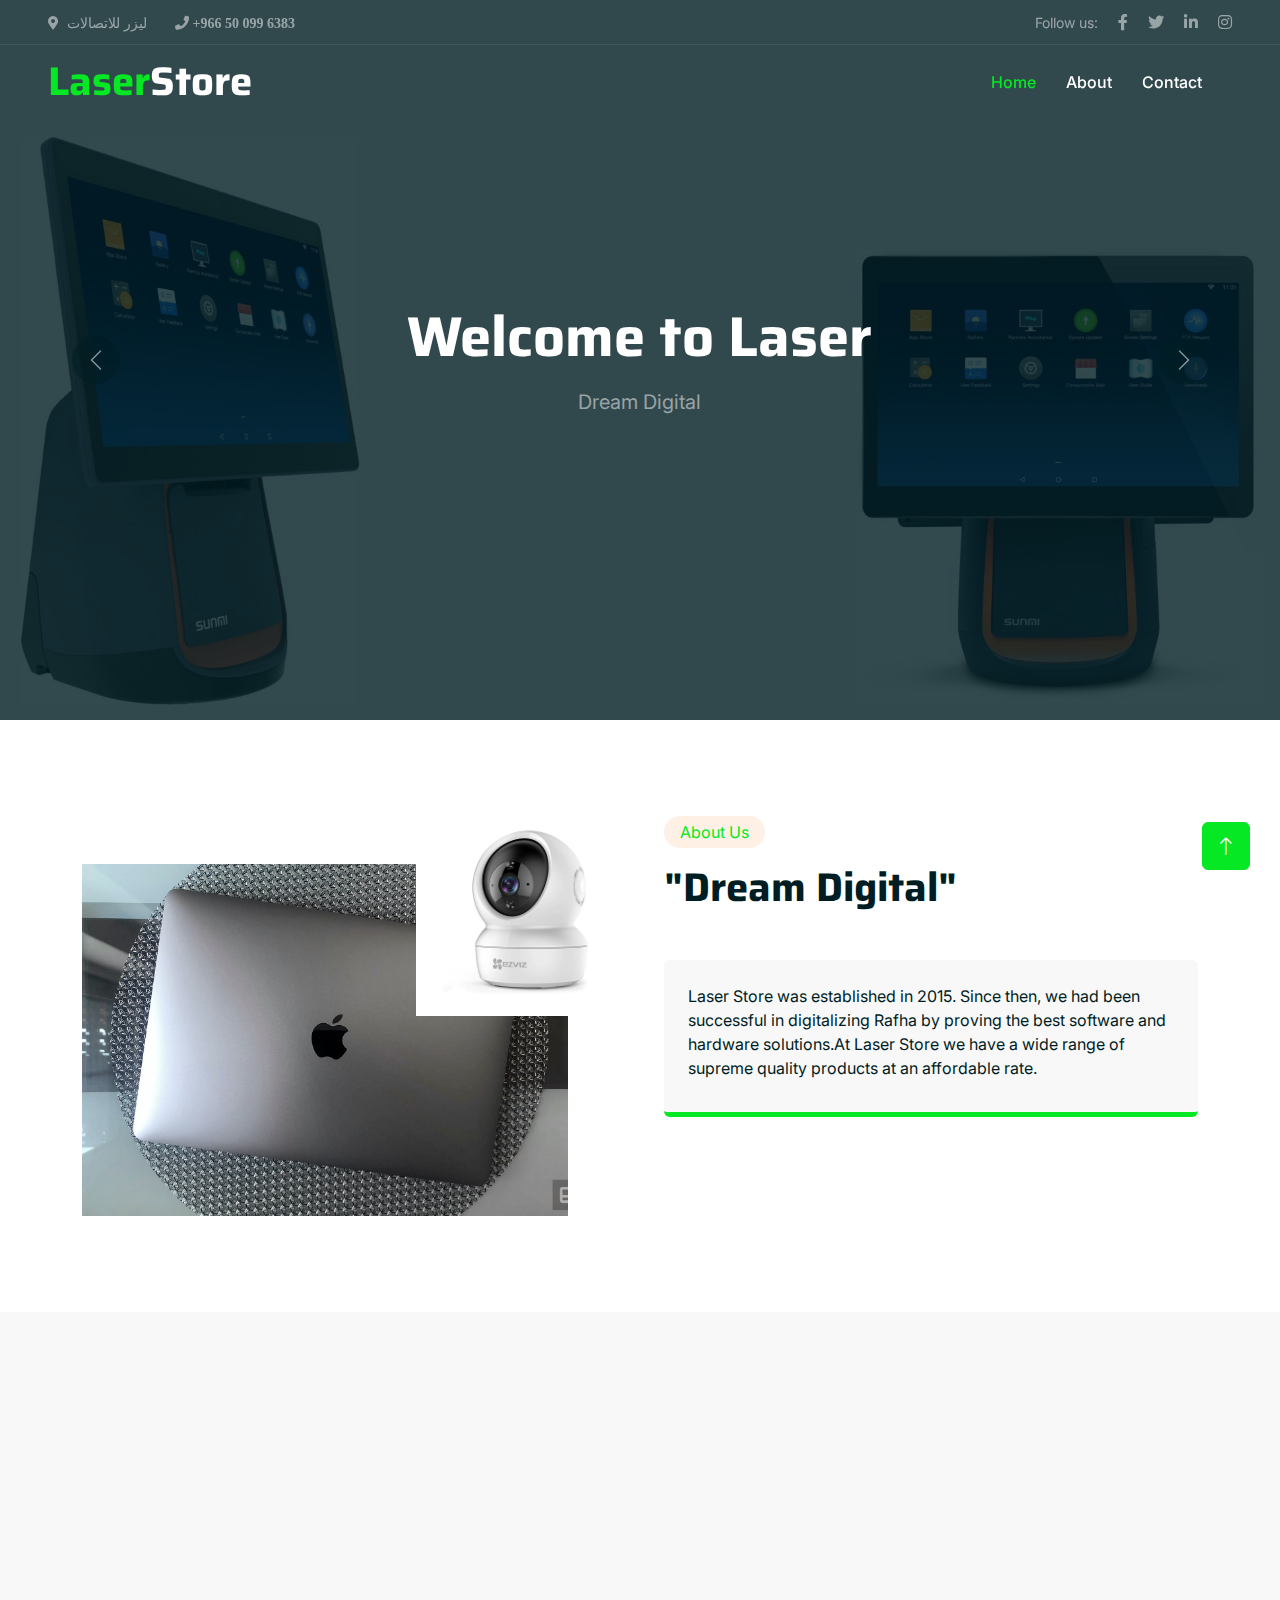
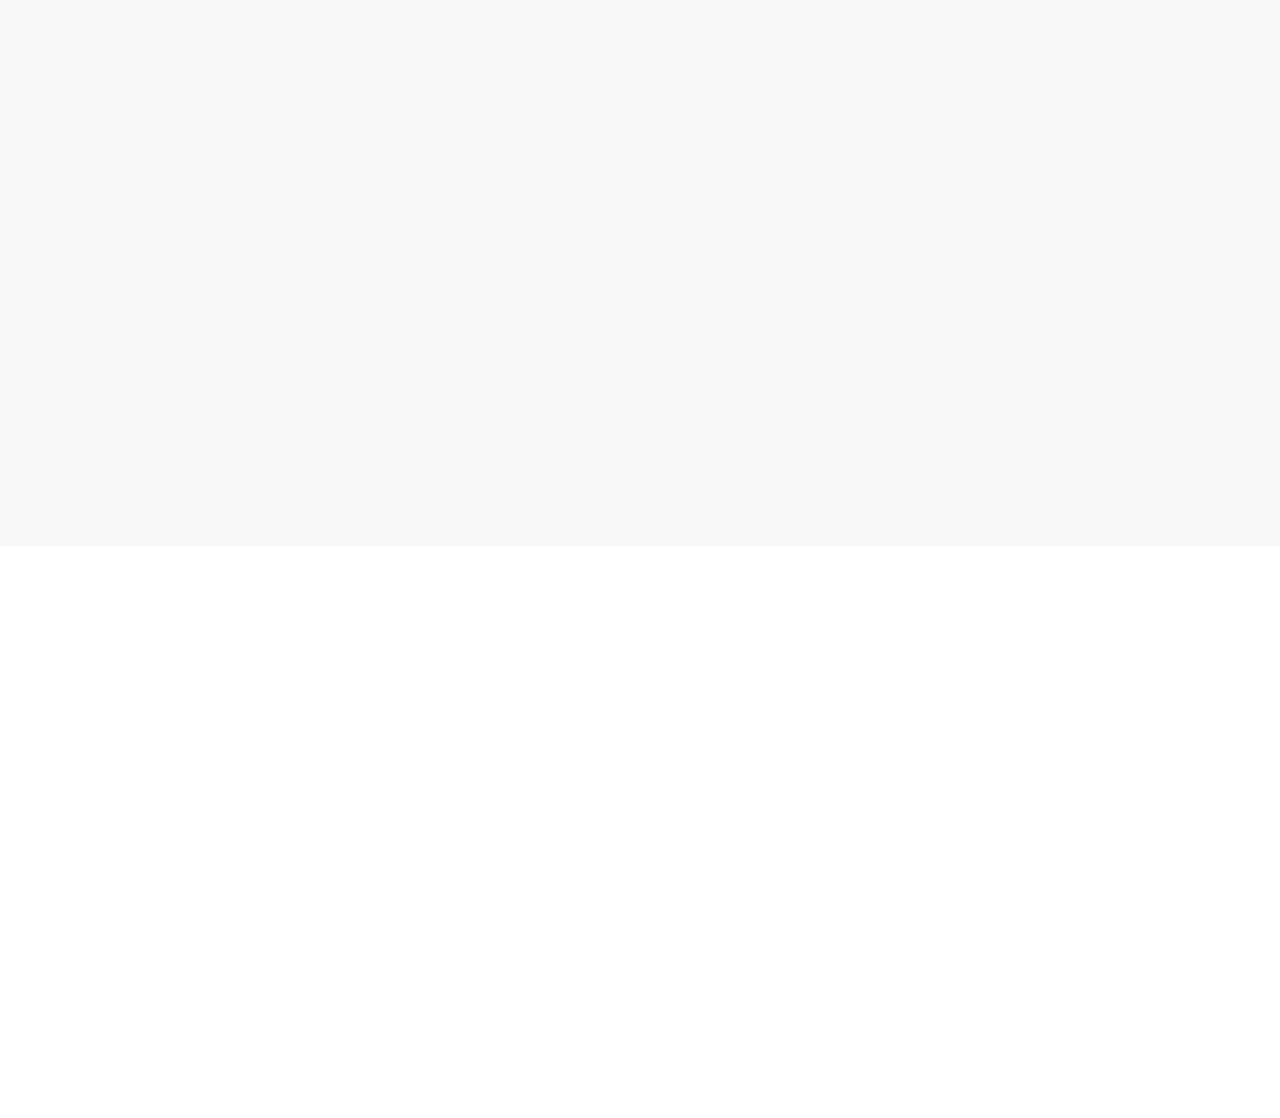
==== commit c382d073: "software page done" ====
--- a/index.html
+++ b/index.html
@@ -150,7 +150,7 @@
                         <div class="d-inline-block rounded-pill bg-secondary text-primary py-1 px-3 mb-3">About Us</div>
                         <h1 class="display-6 mb-5">"Dream Digital"</h1>
                         <div class="bg-light border-bottom border-5 border-primary rounded p-4 mb-4">
-                            <p class="text-dark mb-2">Laser Store was established in 2015. Since then, we had been successful in digitalizing Rafda by proving the best software and hardware solutions.At Laser Store we have a wide range of
+                            <p class="text-dark mb-2">Laser Store was established in 2015. Since then, we had been successful in digitalizing Rafha by proving the best software and hardware solutions.At Laser Store we have a wide range of
                             supreme quality products at an affordable rate. </p>
                         </div>
                     </div>
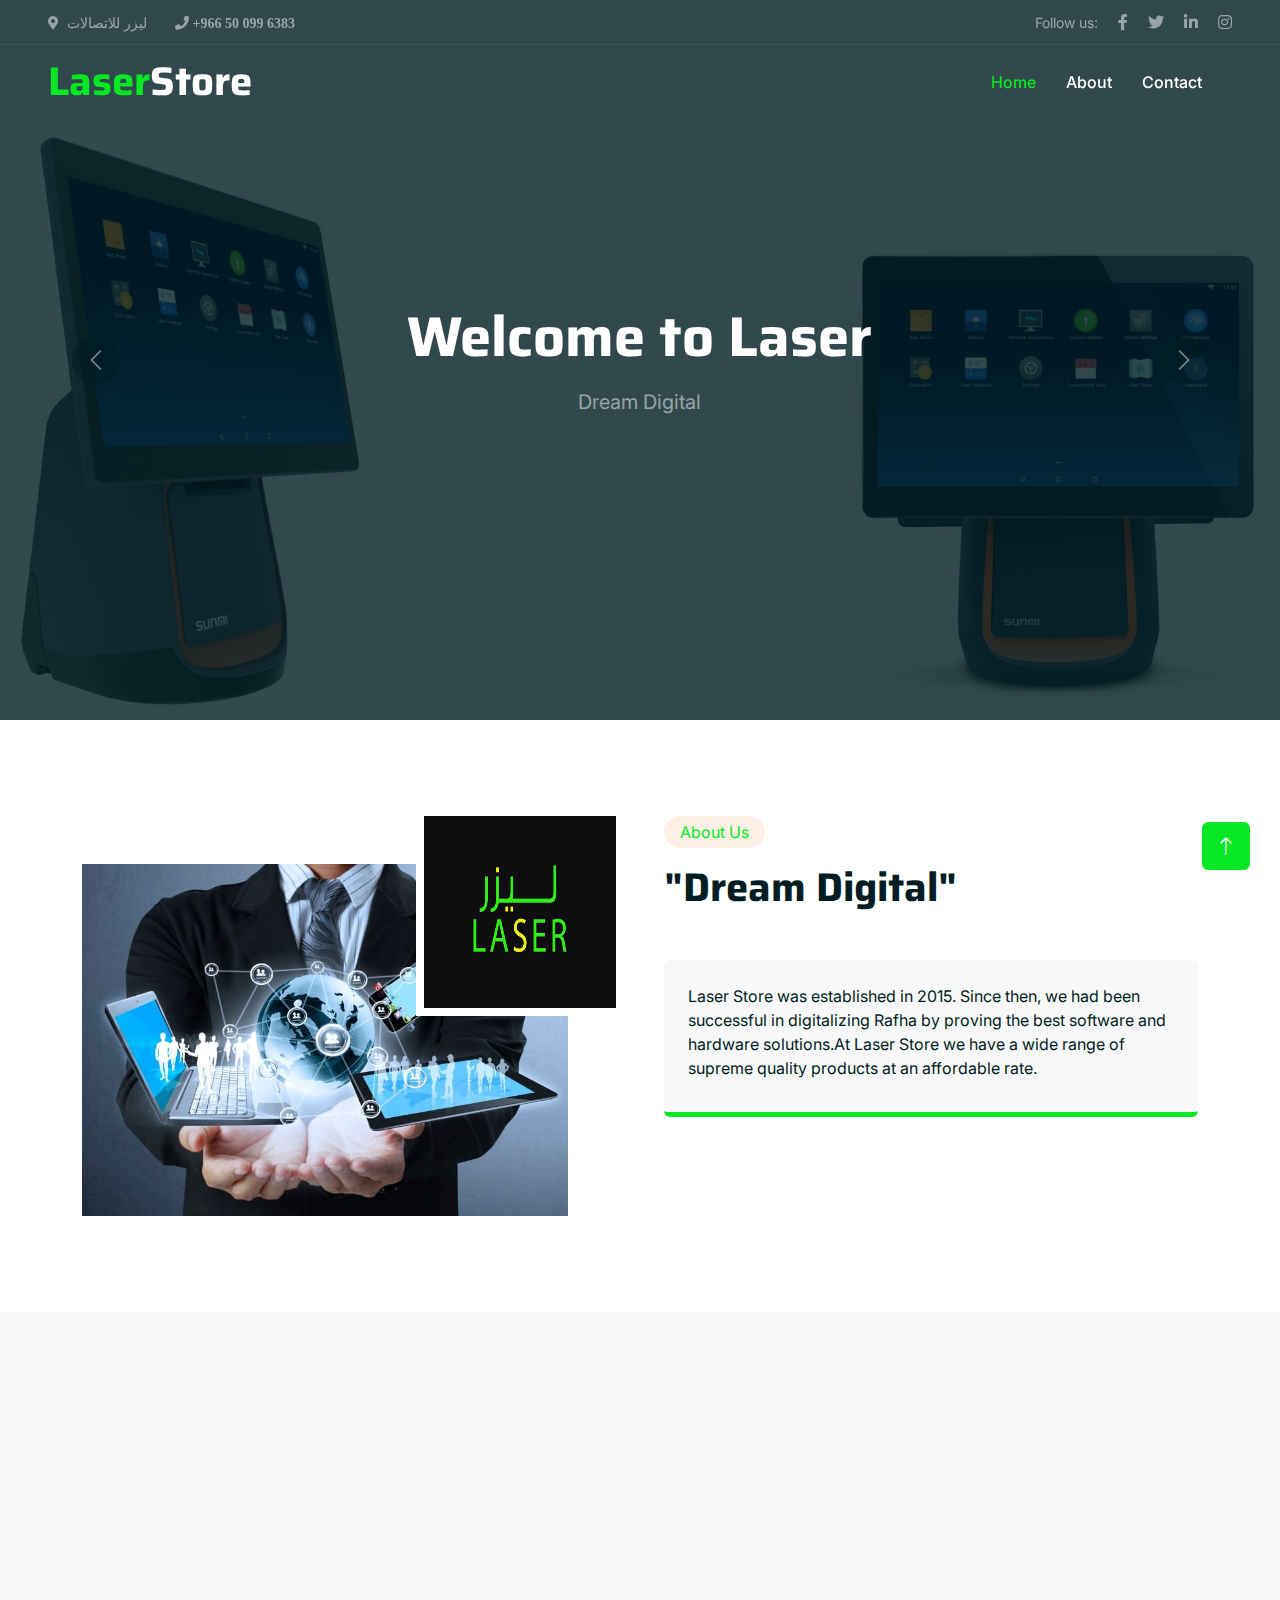
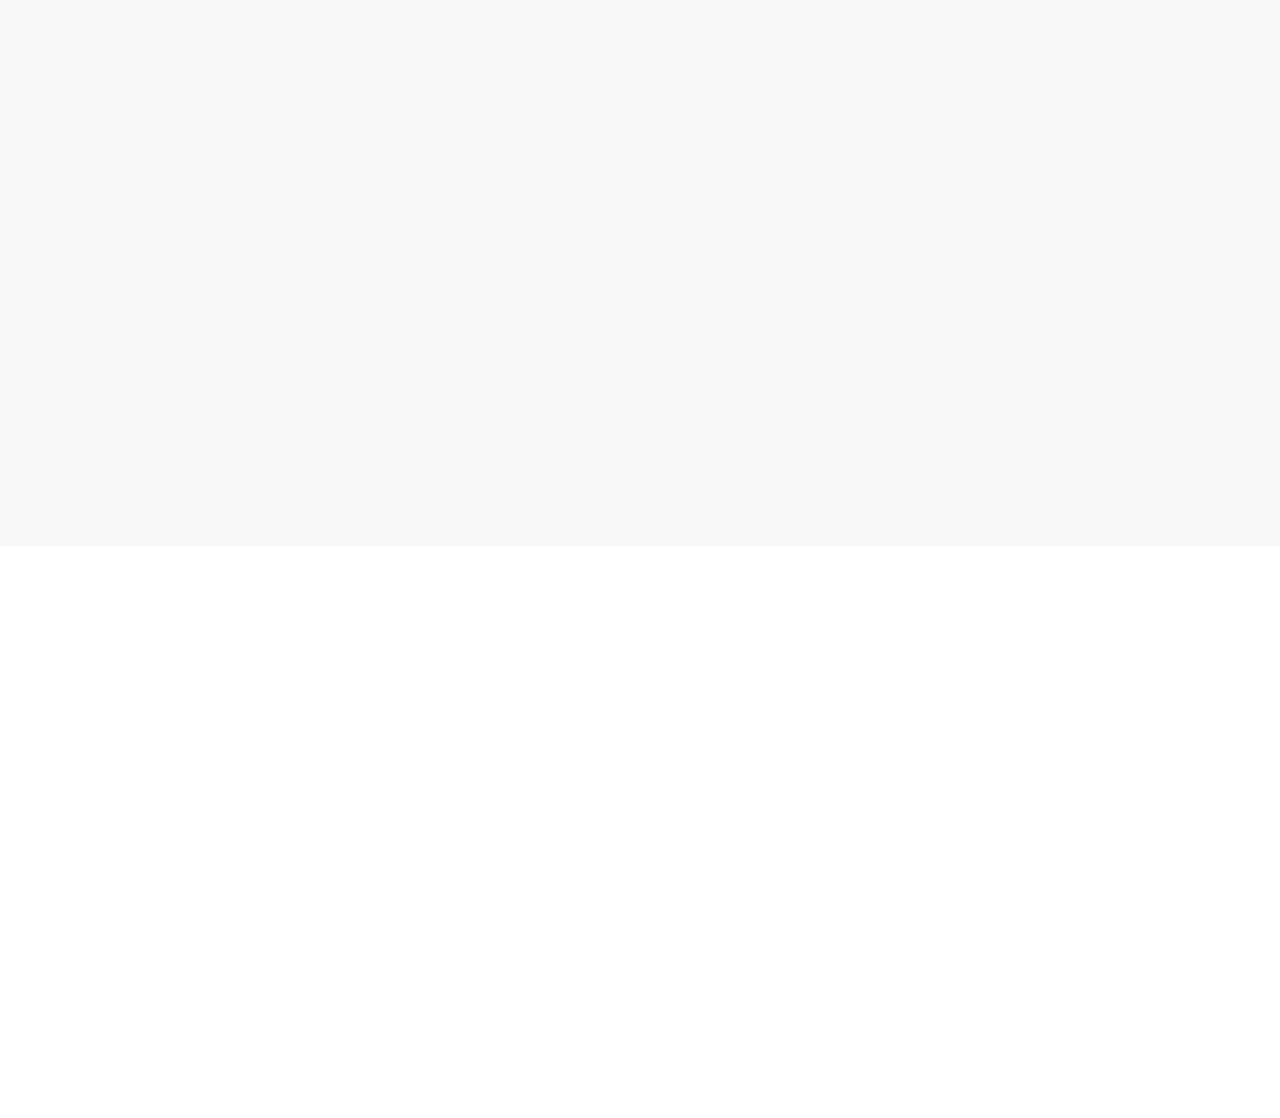
==== commit fbc67d0e: "software page done" ====
--- a/index.html
+++ b/index.html
@@ -142,7 +142,7 @@
                 <div class="col-lg-6 wow fadeInUp" data-wow-delay="0.1s">
                     <div class="position-relative overflow-hidden h-100" style="min-height: 400px;">
                         <img class="position-absolute w-100 h-100 pt-5 pe-5" src="img/about1.jpg" alt="" style="object-fit: cover;">
-                        <img class="position-absolute top-0 end-0 bg-white ps-2 pb-2" src="img/about2.jpg" alt="" style="width: 200px; height: 200px;">
+                        <img class="position-absolute top-0 end-0 bg-white ps-2 pb-2" src="img/logo.jpg" alt="" style="width: 200px; height: 200px;">
                     </div>
                 </div>
                 <div class="col-lg-6 wow fadeInUp" data-wow-delay="0.5s">
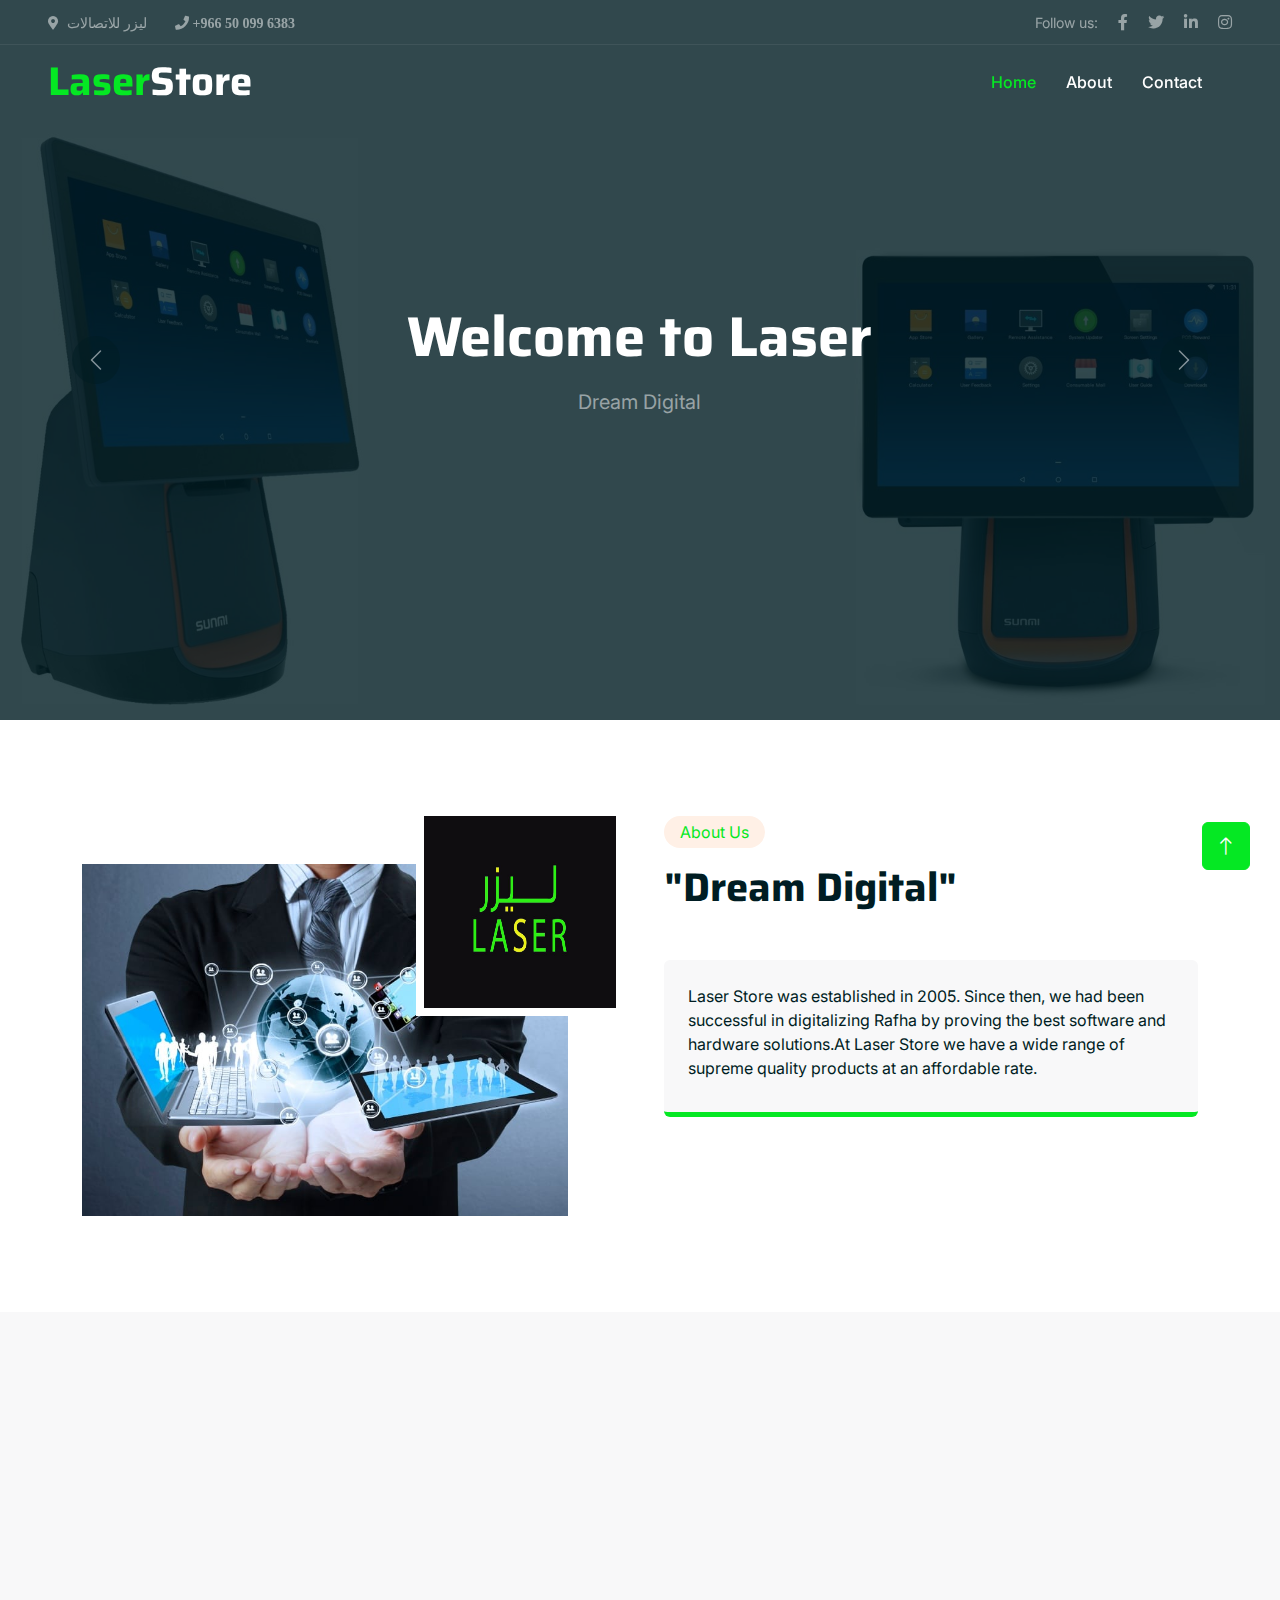
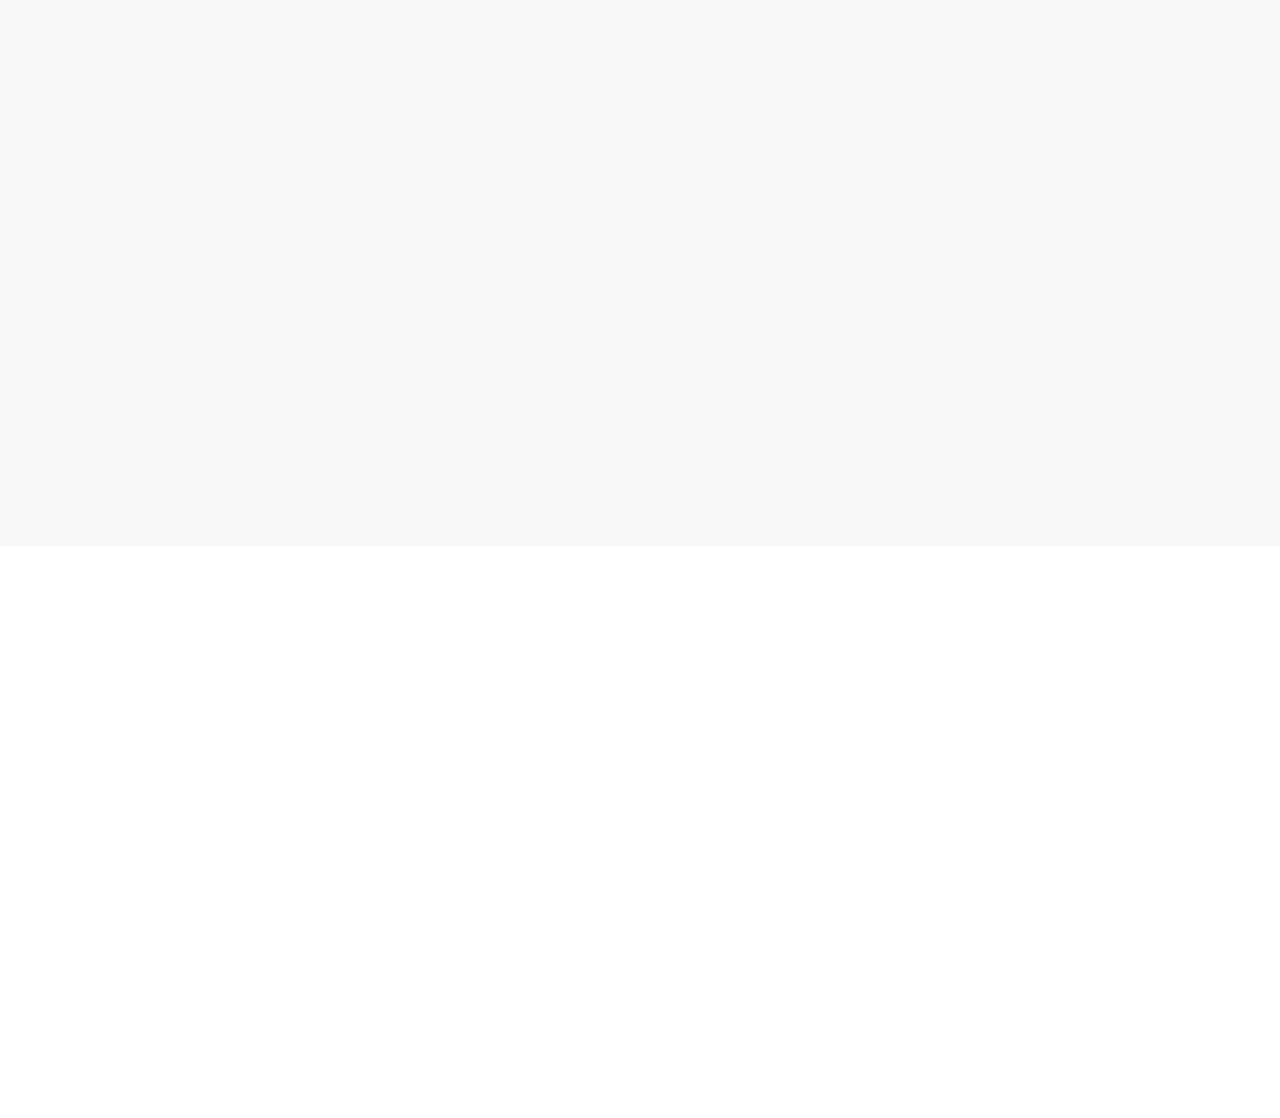
==== commit 5871a395: "security page done" ====
--- a/index.html
+++ b/index.html
@@ -150,7 +150,7 @@
                         <div class="d-inline-block rounded-pill bg-secondary text-primary py-1 px-3 mb-3">About Us</div>
                         <h1 class="display-6 mb-5">"Dream Digital"</h1>
                         <div class="bg-light border-bottom border-5 border-primary rounded p-4 mb-4">
-                            <p class="text-dark mb-2">Laser Store was established in 2015. Since then, we had been successful in digitalizing Rafha by proving the best software and hardware solutions.At Laser Store we have a wide range of
+                            <p class="text-dark mb-2">Laser Store was established in 2005. Since then, we had been successful in digitalizing Rafha by proving the best software and hardware solutions.At Laser Store we have a wide range of
                             supreme quality products at an affordable rate. </p>
                         </div>
                     </div>
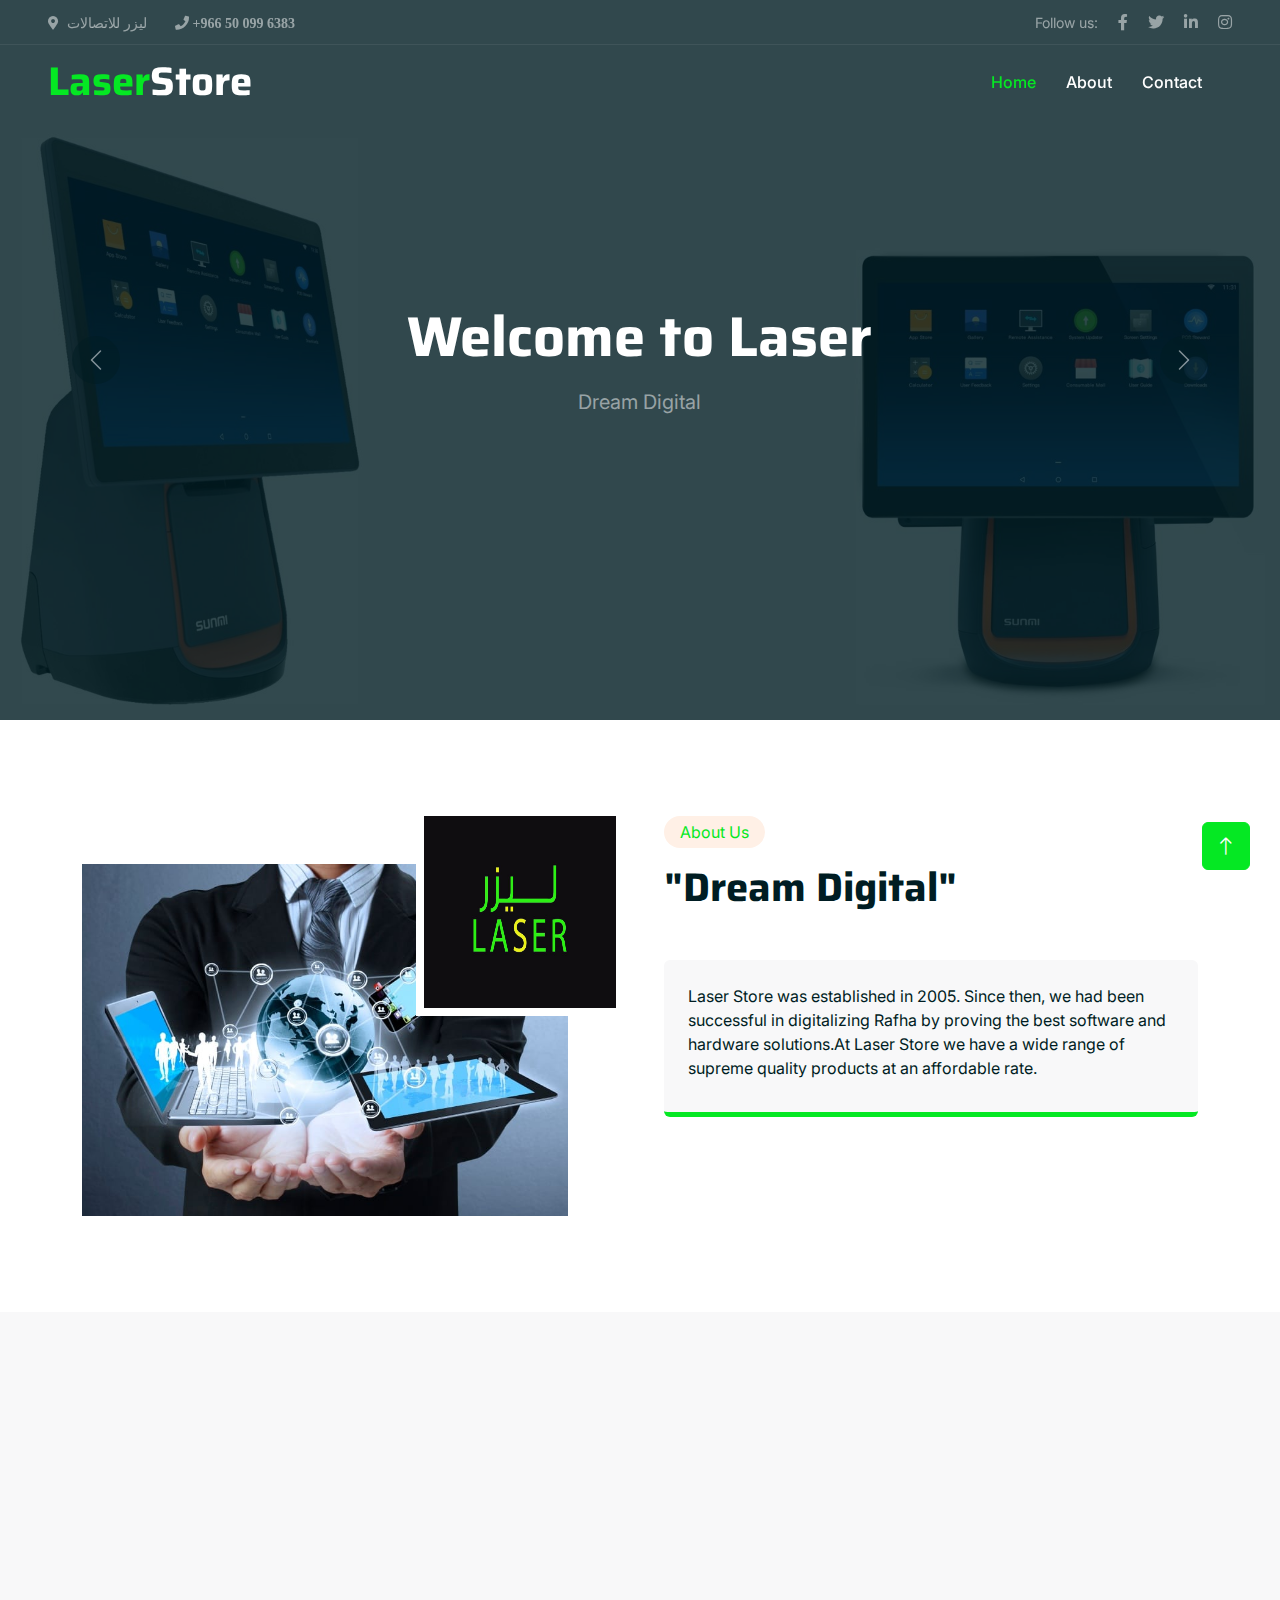
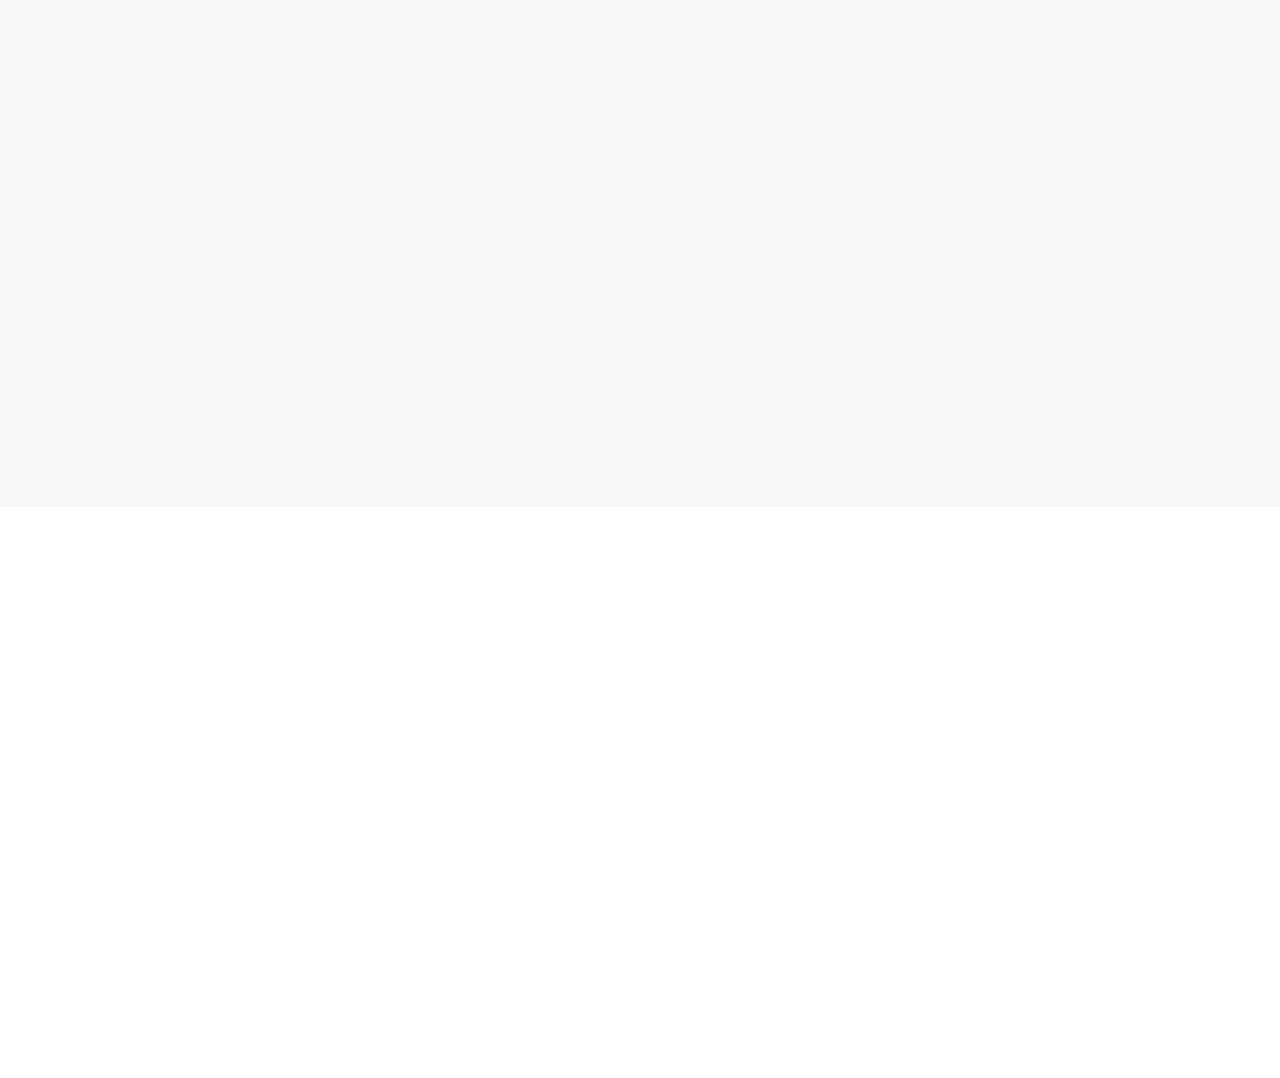
==== commit 379df3d4: "carousel edited" ====
--- a/index.html
+++ b/index.html
@@ -100,6 +100,19 @@
                                 <div class="col-lg-7 pt-5">
                                     <h1 class="display-4 text-white mb-3 animated slideInDown">Setup your own gaming environment</h1>
                                     <p class="fs-5 text-white-50 mb-5 animated slideInDown">Worlds top quality gaming products to make your experience the best</p>
+                                </div>
+                            </div>
+                        </div>
+                    </div>
+                </div>
+                <div class="carousel-item">
+                    <img class="w-100" src="img/carousal4.jpg" alt="Image">
+                    <div class="carousel-caption">
+                        <div class="container">
+                            <div class="row justify-content-center">
+                                <div class="col-lg-7 pt-5">
+                                    <h1 class="display-4 text-white mb-3 animated slideInDown">Get access to the most efficient and user-friendly softwares</h1>
+                                    <p class="fs-5 text-white-50 mb-5 animated slideInDown">Reliable,fast and optimized</p>
                                 </div>
                             </div>
                         </div>
--- a/css/style.css
+++ b/css/style.css
@@ -13,6 +13,8 @@
     bottom: 30px;
     z-index: 99;
 }
+
+
 
 
 /*** Spinner ***/
@@ -169,7 +171,7 @@
         position: relative;
         min-height: 450px;
     }
-    
+
     #header-carousel .carousel-item img {
         position: absolute;
         width: 100%;
@@ -361,7 +363,7 @@
 
 .testimonial-carousel .owl-item.center .testimonial-item img {
     background: #424d45 !important;
-} 
+}
 
 .testimonial-carousel .owl-nav {
     position: absolute;
